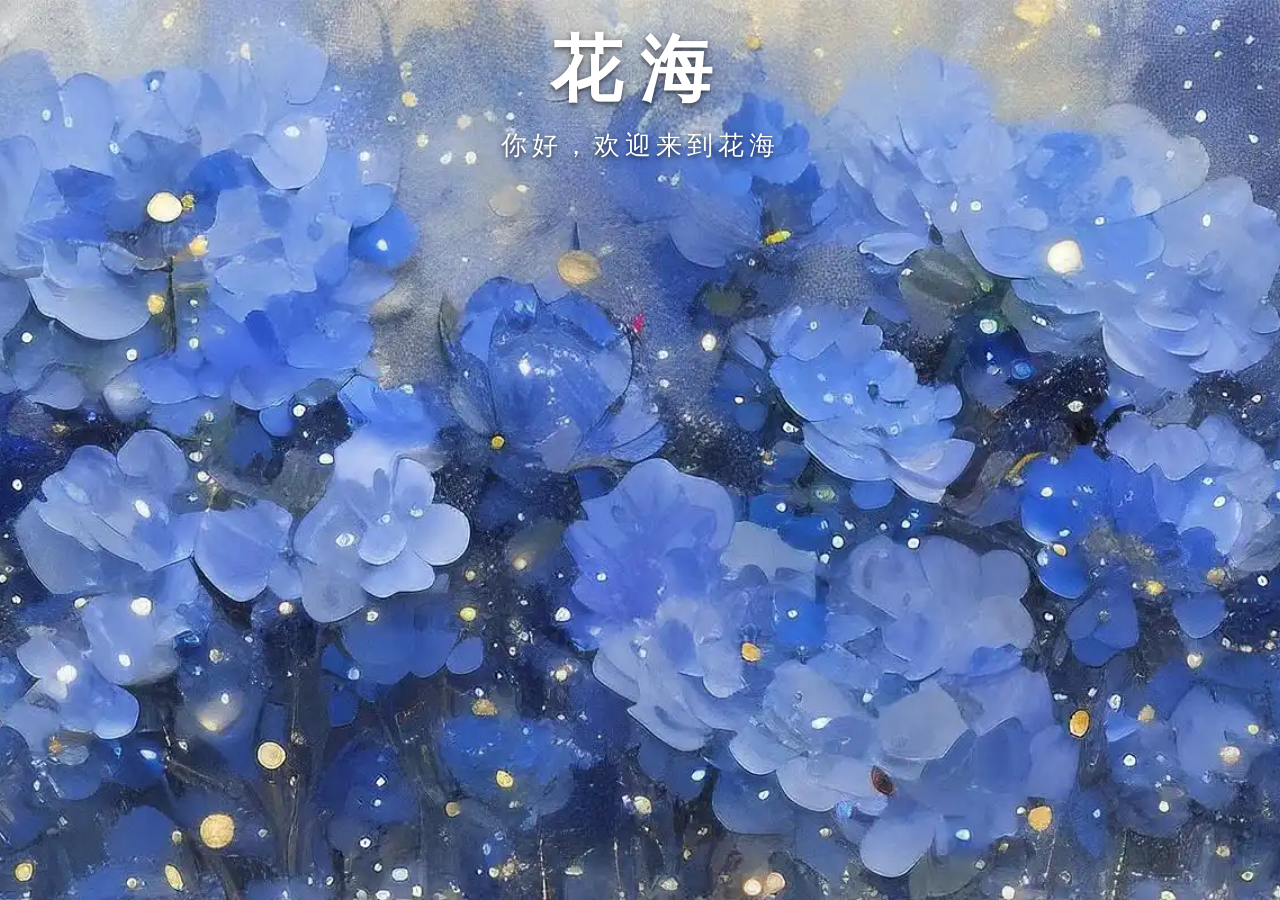
==== index.html @ 09409155 "Add files via upload" ====
<!DOCTYPE html>
<html>
<head>
<meta charset="UTF-8">
<title>梦幻世界</title>
<style>
*{margin:0;padding:0;box-sizing:border-box;}
body{
  height:100vh;overflow:hidden;
  font-family:"华文楷体","KaiTi","Microsoft YaHei",serif;
  background-image:url("u=1792083036,3890024348&fm=253&fmt=auto&app=120&f=JPEG.webp");
  background-size:cover;
  background-position:center;
  position:relative;
}

.hd{position:absolute;top:22px;left:50%;transform:translateX(-50%);text-align:center;z-index:10;}
.hd h1{font-size:72px;color:#FFFFFF;text-shadow:0 2px 4px rgba(0,0,0,0.5), 0 4px 12px rgba(0,0,0,0.3);letter-spacing:18px;font-weight:700;animation:slideLeft 1.2s ease-out forwards, floatUpDown 3s ease-in-out 1.2s infinite;}
.hd p{font-size:26px;color:#FFFFFF;margin-top:10px;letter-spacing:5px;font-weight:400;text-shadow:0 2px 4px rgba(0,0,0,0.5), 0 3px 8px rgba(0,0,0,0.3);animation:slideRight 1.2s ease-out forwards, floatUpDown2 3s ease-in-out 1.2s infinite;}

@keyframes slideLeft{0%{transform:translateX(-80px);opacity:0;}100%{transform:translateX(0);opacity:1;}}
@keyframes slideRight{0%{transform:translateX(80px);opacity:0;}100%{transform:translateX(0);opacity:1;}}
@keyframes floatUpDown{0%,100%{transform:translateY(0);}50%{transform:translateY(-8px);}}
@keyframes floatUpDown2{0%,100%{transform:translateY(0);}50%{transform:translateY(-6px);}}
</style>
</head>
<body>

<div class="hd">
  <h1>花海</h1>
  <p>你好，欢迎来到花海</p>
</div>

</body>
</html>
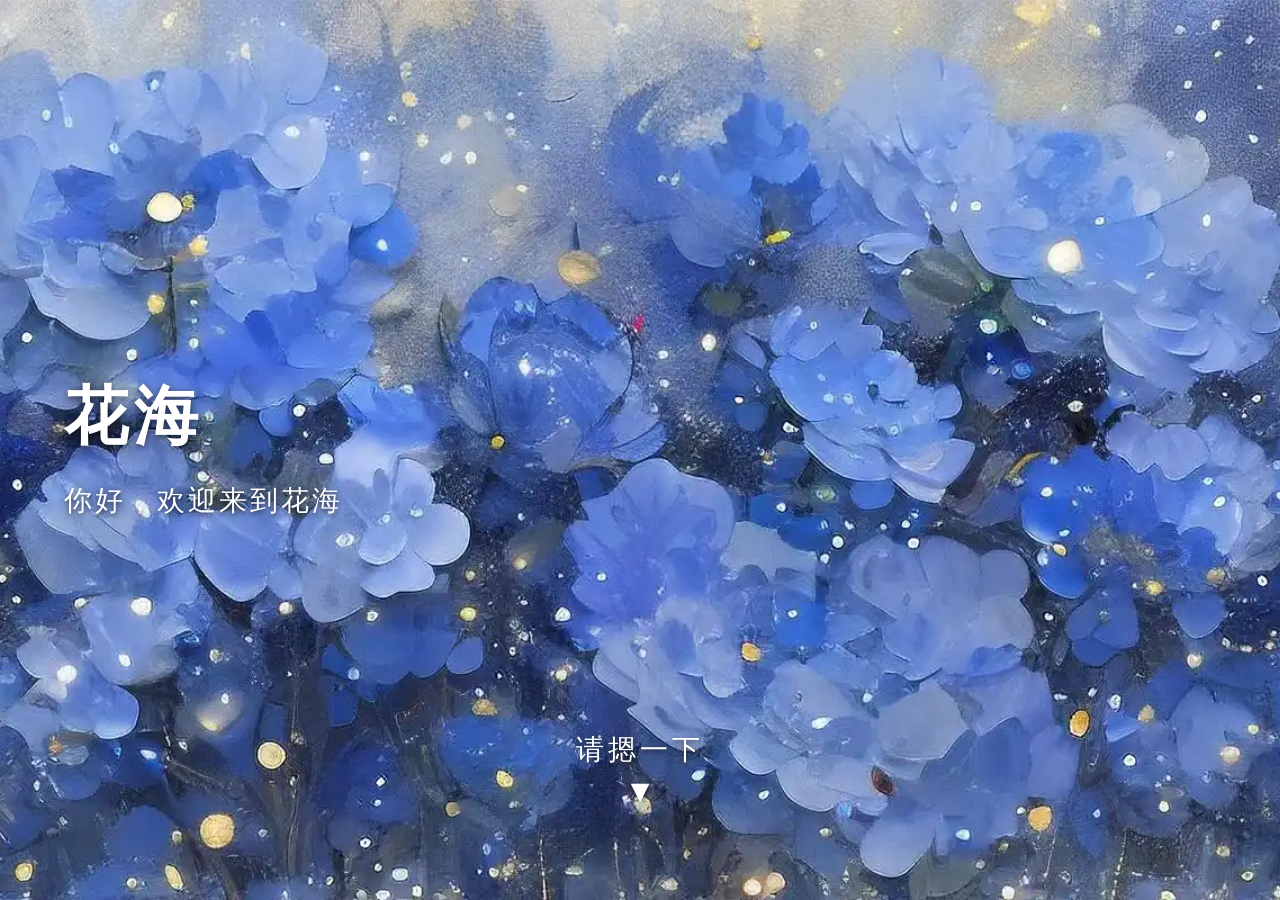
==== commit 6127e1b6: "Add files via upload" ====
--- a/index.html
+++ b/index.html
@@ -2,34 +2,181 @@
 <html>
 <head>
 <meta charset="UTF-8">
-<title>梦幻世界</title>
+<title>花海</title>
 <style>
 *{margin:0;padding:0;box-sizing:border-box;}
 body{
   height:100vh;overflow:hidden;
-  font-family:"华文楷体","KaiTi","Microsoft YaHei",serif;
-  background-image:url("u=1792083036,3890024348&fm=253&fmt=auto&app=120&f=JPEG.webp");
-  background-size:cover;
-  background-position:center;
-  position:relative;
+  font-family:"Microsoft YaHei","华文楷体","KaiTi",sans-serif;
+  position:relative;cursor:pointer;
+  user-select:none;
 }
 
-.hd{position:absolute;top:22px;left:50%;transform:translateX(-50%);text-align:center;z-index:10;}
-.hd h1{font-size:72px;color:#FFFFFF;text-shadow:0 2px 4px rgba(0,0,0,0.5), 0 4px 12px rgba(0,0,0,0.3);letter-spacing:18px;font-weight:700;animation:slideLeft 1.2s ease-out forwards, floatUpDown 3s ease-in-out 1.2s infinite;}
-.hd p{font-size:26px;color:#FFFFFF;margin-top:10px;letter-spacing:5px;font-weight:400;text-shadow:0 2px 4px rgba(0,0,0,0.5), 0 3px 8px rgba(0,0,0,0.3);animation:slideRight 1.2s ease-out forwards, floatUpDown2 3s ease-in-out 1.2s infinite;}
+.bg{
+  position:absolute;top:0;left:0;width:100%;height:100%;
+  background-size:cover;background-position:center;
+  transition:opacity 0.8s ease;
+}
 
-@keyframes slideLeft{0%{transform:translateX(-80px);opacity:0;}100%{transform:translateX(0);opacity:1;}}
-@keyframes slideRight{0%{transform:translateX(80px);opacity:0;}100%{transform:translateX(0);opacity:1;}}
-@keyframes floatUpDown{0%,100%{transform:translateY(0);}50%{transform:translateY(-8px);}}
-@keyframes floatUpDown2{0%,100%{transform:translateY(0);}50%{transform:translateY(-6px);}}
+.text-box{
+  position:absolute;top:50%;left:5%;transform:translateY(-50%);
+  text-align:left;z-index:10;width:80%;
+  transition:opacity 0.6s ease;
+}
+
+.main-title{
+  font-size:64px;color:#FFFFFF;
+  text-shadow:0 2px 6px rgba(0,0,0,0.5), 0 4px 16px rgba(0,0,0,0.3);
+  font-weight:700;letter-spacing:6px;margin-bottom:16px;
+}
+
+.intro-text{
+  font-size:28px;color:#FFFFFF;
+  text-shadow:0 2px 4px rgba(0,0,0,0.5), 0 3px 10px rgba(0,0,0,0.3);
+  font-weight:400;letter-spacing:3px;line-height:1.8;
+}
+
+.prompt{
+  position:absolute;bottom:10%;left:50%;transform:translateX(-50%);
+  z-index:10;text-align:center;
+  animation:blink 1.5s ease-in-out infinite;
+}
+.prompt-text{
+  font-size:28px;color:#FFFFFF;
+  text-shadow:0 2px 4px rgba(0,0,0,0.5), 0 3px 10px rgba(0,0,0,0.3);
+  font-weight:300;letter-spacing:4px;
+}
+.arrow{
+  font-size:32px;color:#FFFFFF;
+  text-shadow:0 2px 4px rgba(0,0,0,0.5);
+  margin-top:4px;
+  animation:arrowMove 1.2s ease-in-out infinite;
+}
+
+@keyframes blink{0%,100%{opacity:0.5;}50%{opacity:1;}}
+@keyframes arrowMove{0%,100%{transform:translateY(0);}50%{transform:translateY(8px);}}
 </style>
 </head>
 <body>
 
-<div class="hd">
-  <h1>花海</h1>
-  <p>你好，欢迎来到花海</p>
+<div class="bg" id="bgA" style="z-index:1;opacity:1;"></div>
+<div class="bg" id="bgB" style="z-index:0;opacity:0;"></div>
+
+<!-- 第1屏：花海 -->
+<div class="text-box" id="page1">
+  <div class="main-title" style="text-align:left;">花海</div>
+  <div class="intro-text" style="text-align:left;">你好，欢迎来到花海</div>
 </div>
+
+<!-- 第2屏：介绍 -->
+<div class="text-box" id="page2" style="opacity:0;display:none;">
+  <div class="intro-text">
+    这是花的海洋<br>
+    这里的花是蓝色的，很漂亮<br>
+    是自己画的
+  </div>
+</div>
+
+<!-- 第3屏：开始换图 -->
+<div class="text-box" id="page3" style="opacity:0;display:none;">
+  <div class="main-title" id="imgTitle"></div>
+  <div class="intro-text" id="imgIntro"></div>
+</div>
+
+<!-- 谢谢观看 -->
+<div class="text-box" id="endText" style="opacity:0;display:none;">
+  <div class="main-title">谢谢观看</div>
+</div>
+
+<div class="prompt" id="prompt">
+  <div class="prompt-text">请摁一下</div>
+  <div class="arrow">▼</div>
+</div>
+
+<script>
+const images = [
+  "img3.jpg",
+  "img2.png",
+  "u=2986821151,1279372047&fm=253&fmt=auto&app=120&f=JPEG.webp"
+];
+
+const titles = [
+  "蓝花世界",
+  "郁金香世界",
+  "蓝花世界"
+];
+
+const intros = [
+  "这里的花朵也是蓝色的，也是自己画的<br>我是参照我在河边看到一坡柳树才想到的<br>才开始动手画画",
+  "这是粉色的郁金香，也是自己画的<br>是本作者出去游玩而看到的",
+  "你知道为什么现在已经是第三张蓝色的花吗？<br>因为我是双子座，双子座的幸运色是蓝色<br>所以我喜欢蓝色的花，这个花会好看一点<br>这个是我从第一张图片上编程课而想到的<br>把它画了下来，来做背景图，做草稿图"
+];
+
+let mode = 0;
+let imgStep = 0;
+let active = 'A';
+const bgA = document.getElementById('bgA');
+const bgB = document.getElementById('bgB');
+bgA.style.backgroundImage = 'url("u=1792083036,3890024348&fm=253&fmt=auto&app=120&f=JPEG.webp")';
+
+document.body.addEventListener('click', function() {
+  if (mode === 0) {
+    // 第1屏 → 第2屏
+    mode = 1;
+    document.getElementById('page1').style.opacity = '0';
+    setTimeout(() => {
+      document.getElementById('page1').style.display = 'none';
+      document.getElementById('page2').style.display = 'block';
+      document.getElementById('page2').style.opacity = '1';
+    }, 600);
+    
+  } else if (mode === 1) {
+    // 第2屏 → 开始换图
+    mode = 2;
+    document.getElementById('page2').style.opacity = '0';
+    setTimeout(() => {
+      document.getElementById('page2').style.display = 'none';
+      document.getElementById('page3').style.display = 'block';
+      document.getElementById('page3').style.opacity = '1';
+      // 显示第一张图的信息
+      document.getElementById('imgTitle').textContent = titles[0];
+      document.getElementById('imgIntro').innerHTML = intros[0];
+    }, 600);
+    
+  } else if (mode === 2) {
+    // 换图
+    imgStep++;
+    
+    if (imgStep < images.length) {
+      // 切换背景
+      if (active === 'A') {
+        bgB.style.backgroundImage = 'url("' + images[imgStep] + '")';
+        bgB.style.zIndex = '1'; bgB.style.opacity = '1'; bgA.style.opacity = '0'; active = 'B';
+        setTimeout(() => { bgA.style.zIndex = '0'; bgA.style.backgroundImage = 'none'; }, 900);
+      } else {
+        bgA.style.backgroundImage = 'url("' + images[imgStep] + '")';
+        bgA.style.zIndex = '1'; bgA.style.opacity = '1'; bgB.style.opacity = '0'; active = 'A';
+        setTimeout(() => { bgB.style.zIndex = '0'; bgB.style.backgroundImage = 'none'; }, 900);
+      }
+      // 更新文字
+      document.getElementById('imgTitle').textContent = titles[imgStep];
+      document.getElementById('imgIntro').innerHTML = intros[imgStep];
+    }
+    
+    if (imgStep >= images.length) {
+      mode = 3;
+      document.getElementById('page3').style.opacity = '0';
+      document.getElementById('prompt').style.opacity = '0';
+      setTimeout(() => {
+        document.getElementById('page3').style.display = 'none';
+        document.getElementById('prompt').style.display = 'none';
+        document.getElementById('endText').style.display = 'block';
+        document.getElementById('endText').style.opacity = '1';
+      }, 600);
+    }
+  }
+});
+</script>
 
 </body>
 </html>
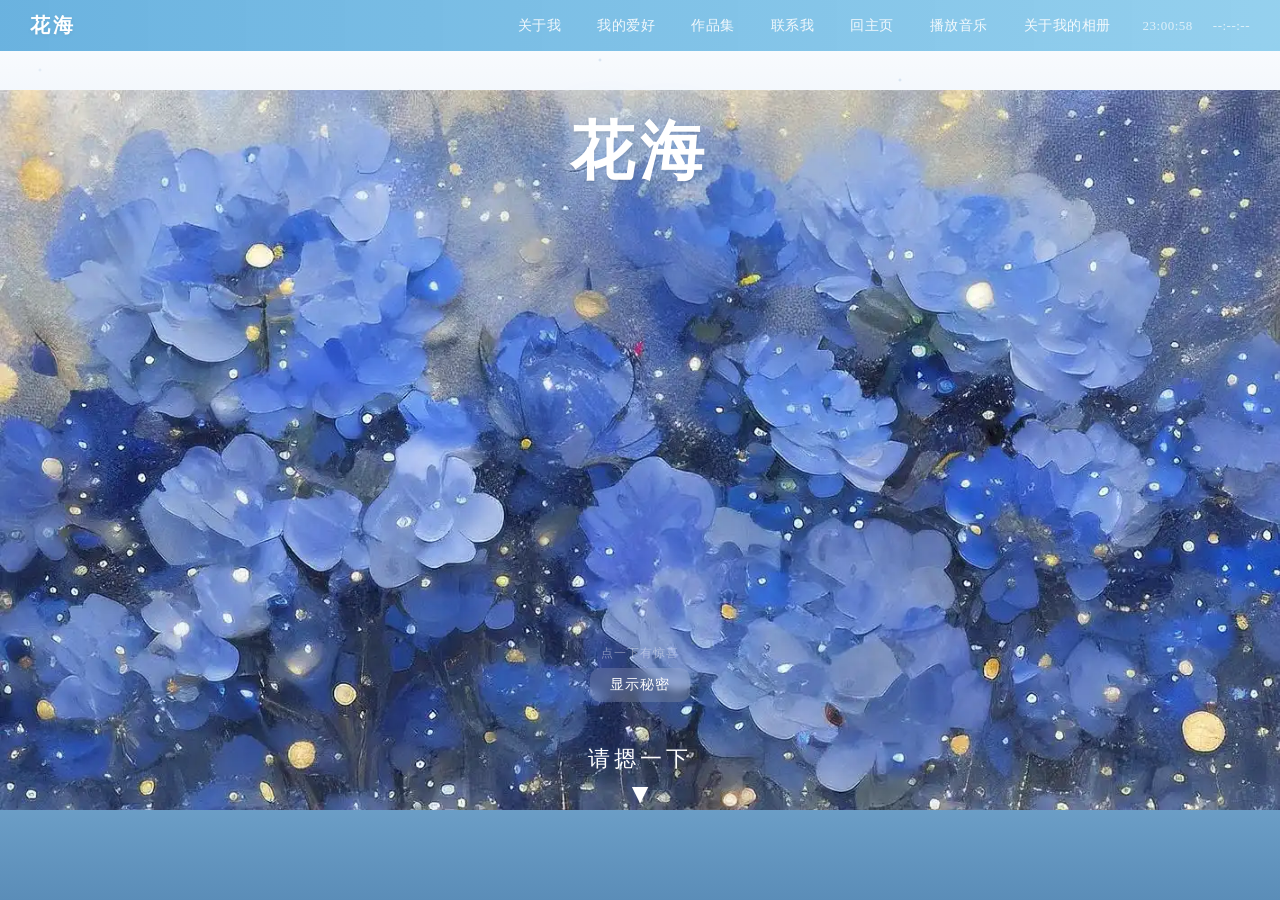
==== commit b1a3e888: "Add files via upload" ====
--- a/index.html
+++ b/index.html
@@ -2,6 +2,7 @@
 <html>
 <head>
 <meta charset="UTF-8">
+<meta name="viewport" content="width=device-width, initial-scale=1.0">
 <title>花海</title>
 <style>
 *{margin:0;padding:0;box-sizing:border-box;}
@@ -10,30 +11,72 @@
   font-family:"Microsoft YaHei","华文楷体","KaiTi",sans-serif;
   position:relative;cursor:pointer;
   user-select:none;
-}
+  background:linear-gradient(180deg, #FFFFFF 0%, #E8F0FA 20%, #B8D4EC 50%, #7BAED4 80%, #5B8DB8 100%);
+  padding-top:50px;
+}
+
+/* 星空闪烁小点 */
+body::before{
+  content:'';position:absolute;top:0;left:0;width:100%;height:100%;
+  background-image:
+    radial-gradient(2px 2px at 20px 30px, rgba(100,150,200,0.3), transparent),
+    radial-gradient(2px 2px at 40px 70px, rgba(100,150,200,0.2), transparent),
+    radial-gradient(1px 1px at 90px 40px, rgba(100,150,200,0.3), transparent),
+    radial-gradient(2px 2px at 160px 120px, rgba(100,150,200,0.2), transparent),
+    radial-gradient(1px 1px at 200px 50px, rgba(100,150,200,0.3), transparent),
+    radial-gradient(2px 2px at 300px 180px, rgba(100,150,200,0.2), transparent),
+    radial-gradient(1px 1px at 400px 90px, rgba(100,150,200,0.3), transparent),
+    radial-gradient(1px 1px at 500px 200px, rgba(100,150,200,0.2), transparent),
+    radial-gradient(2px 2px at 600px 60px, rgba(100,150,200,0.3), transparent),
+    radial-gradient(1px 1px at 700px 150px, rgba(100,150,200,0.2), transparent),
+    radial-gradient(1px 1px at 800px 220px, rgba(100,150,200,0.2), transparent),
+    radial-gradient(2px 2px at 900px 80px, rgba(100,150,200,0.3), transparent);
+  pointer-events:none;z-index:0;animation:twinkle 4s ease-in-out infinite alternate;
+}
+@keyframes twinkle{0%{opacity:0.4;}100%{opacity:0.8;}}
 
 .bg{
   position:absolute;top:0;left:0;width:100%;height:100%;
-  background-size:cover;background-position:center;
+  background-size:contain;background-position:center;background-repeat:no-repeat;
   transition:opacity 0.8s ease;
 }
 
+/* 文字容器 - 无方框 */
 .text-box{
-  position:absolute;top:50%;left:5%;transform:translateY(-50%);
-  text-align:left;z-index:10;width:80%;
+  position:absolute;top:12%;left:50%;transform:translateX(-50%);
+  text-align:center;z-index:10;width:80%;
   transition:opacity 0.6s ease;
-}
-
+  pointer-events:none;
+}
+
+/* 白色发光文字 */
 .main-title{
-  font-size:64px;color:#FFFFFF;
-  text-shadow:0 2px 6px rgba(0,0,0,0.5), 0 4px 16px rgba(0,0,0,0.3);
-  font-weight:700;letter-spacing:6px;margin-bottom:16px;
+  font-size:64px;font-weight:700;letter-spacing:6px;margin-bottom:30px;
+  color:#FFFFFF;
+  text-shadow:0 0 20px rgba(150,200,255,0.5), 0 0 40px rgba(100,150,255,0.3), 0 2px 4px rgba(0,0,0,0.2);
+  animation:slideInLeft 1s ease-out forwards;
 }
 
 .intro-text{
-  font-size:28px;color:#FFFFFF;
-  text-shadow:0 2px 4px rgba(0,0,0,0.5), 0 3px 10px rgba(0,0,0,0.3);
+  font-size:28px;color:#F0F6FF;
   font-weight:400;letter-spacing:3px;line-height:1.8;
+  text-shadow:0 0 15px rgba(150,200,255,0.4), 0 2px 4px rgba(0,0,0,0.2);
+  animation:slideInRight 1s ease-out 0.3s forwards;
+  opacity:0;
+}
+
+/* 欢迎语消失 */
+.intro-text.fade-out{
+  animation:fadeOut 0.8s ease forwards;
+}
+@keyframes fadeOut{
+  to{opacity:0;}
+}
+
+/* 第2屏介绍文字保持白色 readable */
+#page2 .intro-text, #page3 .intro-text{
+  color:#FFFFFF;
+  text-shadow:0 2px 8px rgba(0,0,0,0.3);
 }
 
 .prompt{
@@ -42,30 +85,329 @@
   animation:blink 1.5s ease-in-out infinite;
 }
 .prompt-text{
+  font-size:22px;color:#FFFFFF;
+  text-shadow:0 0 10px rgba(100,150,255,0.3);
+  font-weight:300;letter-spacing:4px;
+}
+.arrow{
   font-size:28px;color:#FFFFFF;
-  text-shadow:0 2px 4px rgba(0,0,0,0.5), 0 3px 10px rgba(0,0,0,0.3);
-  font-weight:300;letter-spacing:4px;
-}
-.arrow{
-  font-size:32px;color:#FFFFFF;
-  text-shadow:0 2px 4px rgba(0,0,0,0.5);
+  text-shadow:0 0 10px rgba(100,150,255,0.3);
   margin-top:4px;
   animation:arrowMove 1.2s ease-in-out infinite;
 }
 
+
+
+/* 相册打开时暂停背景动画和交互 */
+.gallery-open .main-title,
+.gallery-open .intro-text,
+.gallery-open .prompt,
+.gallery-open .arrow{animation-play-state:paused !important;}
+.gallery-open .click-glow,
+.gallery-open .stardust{display:none !important;}
+.gallery-open .bg,
+.gallery-open .text-box,
+.gallery-open .prompt{pointer-events:none !important;}
+
+/* 相册遮罩 */
+.gallery-overlay{
+  position:fixed;top:0;left:0;width:100%;height:100%;
+  background:rgba(0,0,0,0.7);z-index:30;
+  display:none;align-items:center;justify-content:center;
+  backdrop-filter:blur(6px);
+}
+.gallery-overlay.show{display:flex;}
+.gallery-box{
+  position:relative;max-width:85%;max-height:85%;
+  background:#FFFFFF;border-radius:16px;
+  padding:20px;box-shadow:0 20px 60px rgba(0,0,0,0.3);
+  display:flex;flex-direction:column;align-items:center;
+}
+.gallery-box img{
+  max-width:100%;max-height:65vh;
+  border-radius:12px;object-fit:contain;
+}
+.gallery-nav{
+  display:flex;gap:12px;margin-top:16px;
+  align-items:center;
+}
+.gallery-nav button{
+  padding:8px 20px;border:none;border-radius:8px;
+  background:#E8F0FA;color:#4A7AAB;
+  font-size:16px;cursor:pointer;transition:all 0.2s;
+  font-family:inherit;
+}
+.gallery-nav button:hover{background:#D0E0F0;transform:scale(1.05);}
+.gallery-counter{
+  font-size:14px;color:#666;margin:0 8px;
+}
+.gallery-end-hint{
+  font-size:12px;color:#888;margin-left:6px;
+  font-weight:400;letter-spacing:1px;
+}
+
+/* 关于我弹窗 */
+.about-overlay{
+  position:fixed;top:0;left:0;width:100%;height:100%;
+  background:rgba(0,0,0,0.6);z-index:30;
+  display:none;align-items:center;justify-content:center;
+  backdrop-filter:blur(6px);
+}
+.about-overlay.show{display:flex;}
+.about-box{
+  position:relative;max-width:500px;width:85%;
+  background:#FFFFFF;border-radius:20px;
+  padding:40px 36px;box-shadow:0 20px 60px rgba(0,0,0,0.25);
+  text-align:center;
+}
+.about-box h2{
+  font-size:24px;color:#4A7AAB;margin-bottom:16px;
+  font-weight:600;letter-spacing:2px;
+}
+.about-box p{
+  font-size:16px;color:#555;line-height:2;
+  margin:6px 0;letter-spacing:0.5px;
+}
+.about-box .highlight{
+  color:#4A90C4;font-weight:500;
+}
+
+.close-btn{
+  position:absolute;top:10px;right:14px;
+  font-size:13px;color:#999;cursor:pointer;
+  padding:2px 10px;border-radius:6px;
+  background:rgba(0,0,0,0.04);transition:all 0.2s;
+  font-family:inherit;letter-spacing:0.5px;
+}
+.close-btn:hover{color:#333;background:rgba(0,0,0,0.08);}
+
+/* 我的爱好弹窗 */
+.hobby-overlay{
+  position:fixed;top:0;left:0;width:100%;height:100%;
+  background:rgba(0,0,0,0.6);z-index:30;
+  display:none;align-items:center;justify-content:center;
+  backdrop-filter:blur(6px);
+}
+.hobby-overlay.show{display:flex;}
+.hobby-box{
+  position:relative;max-width:450px;width:85%;
+  background:linear-gradient(135deg, #E8F4FA, #D0E8F5);
+  border-radius:20px;padding:36px 32px;
+  box-shadow:0 20px 60px rgba(0,0,0,0.2);
+  text-align:center;
+}
+.hobby-box h2{
+  font-size:24px;color:#4A7AAB;margin-bottom:18px;
+  font-weight:600;letter-spacing:2px;
+}
+.hobby-tag{
+  display:inline-block;background:#FFFFFF;border-radius:14px;
+  padding:8px 18px;margin:5px 6px;
+  font-size:16px;color:#4A90C4;font-weight:500;
+  box-shadow:0 2px 8px rgba(74,144,196,0.12);
+  letter-spacing:1px;
+}
+
+/* 联系我弹窗 */
+.contact-box{
+  position:relative;max-width:420px;width:85%;
+  background:#FFFFFF;border-radius:20px;
+  padding:28px 24px;box-shadow:0 20px 60px rgba(0,0,0,0.2);
+  text-align:center;
+}
+.contact-box h2{font-size:22px;color:#4A7AAB;margin-bottom:14px;font-weight:600;letter-spacing:2px;}
+.contact-box textarea{
+  width:92%;height:80px;padding:10px 12px;
+  border:1px solid #D0E0F0;border-radius:10px;
+  font-size:14px;font-family:inherit;color:#555;
+  resize:none;outline:none;background:#F5F9FF;
+  margin-top:8px;
+}
+.contact-box textarea:focus{border-color:#4A90C4;}
+.contact-box .send-btn{
+  margin-top:10px;padding:8px 28px;border:none;border-radius:10px;
+  background:#4A90C4;color:#FFF;font-size:14px;cursor:pointer;
+  font-family:inherit;transition:all 0.2s;
+}
+.contact-box .send-btn:hover{background:#3A7AB0;}
+.contact-box .comment-list{
+  margin-top:12px;max-height:120px;overflow-y:auto;
+  text-align:left;font-size:13px;color:#666;
+  border-top:1px solid #E8F0F8;padding-top:8px;
+}
+.contact-box .comment-item{
+  padding:6px 0;border-bottom:1px solid #F0F5FA;
+  line-height:1.4;
+}
+.contact-box .comment-item .time{font-size:11px;color:#B0C8D8;}
+/* 点击波纹效果 */
+.ripple{
+  position:fixed;border-radius:50%;
+  background:radial-gradient(circle, rgba(255,255,255,0.4), transparent);
+  transform:scale(0);
+  animation:rippleAnim 0.6s ease-out forwards;
+  pointer-events:none;z-index:20;
+}
+@keyframes rippleAnim{
+  to{transform:scale(4);opacity:0;}
+}
+
+/* 点击时文字脉冲 */
+.click-pulse{
+  animation:clickPulse 0.3s ease-out !important;
+}
+@keyframes clickPulse{
+  0%{transform:scale(1);}
+  50%{transform:scale(0.97);}
+  100%{transform:scale(1);}
+}
+
+/* 点击星尘效果 */
+.stardust{
+  position:fixed;border-radius:50%;pointer-events:none;z-index:20;
+  animation:starDust 0.8s ease-out forwards;
+}
+@keyframes starDust{
+  0%{transform:translate(0,0) scale(1);opacity:1;}
+  100%{transform:translate(var(--dx),var(--dy)) scale(0);opacity:0;}
+}
+
+/* 点击时柔光闪 */
+.click-glow{
+  position:fixed;top:0;left:0;width:100%;height:100%;
+  background:radial-gradient(circle at var(--cx) var(--cy), rgba(180,220,255,0.15), transparent 60%);
+  pointer-events:none;z-index:15;
+  animation:glowFade 0.6s ease-out forwards;
+}
+@keyframes glowFade{0%{opacity:1;}100%{opacity:0;}}
+
+/* 星光笼罩 */
+.starlight-overlay{
+  position:fixed;top:0;left:0;width:100%;height:100%;
+  z-index:12;pointer-events:none;
+  background:radial-gradient(ellipse at center, rgba(10,20,50,0.3), rgba(5,10,30,0.6));
+  animation:starlightReveal 3s ease-in-out forwards;
+}
+.starlight-overlay::before{
+  content:'';position:absolute;top:0;left:0;width:100%;height:100%;
+  background-image:
+    radial-gradient(2px 2px at 10% 20%, rgba(255,255,255,0.6), transparent),
+    radial-gradient(3px 3px at 25% 60%, rgba(200,220,255,0.5), transparent),
+    radial-gradient(2px 2px at 45% 15%, rgba(255,255,255,0.7), transparent),
+    radial-gradient(3px 3px at 60% 70%, rgba(180,210,255,0.5), transparent),
+    radial-gradient(2px 2px at 80% 30%, rgba(255,255,255,0.6), transparent),
+    radial-gradient(3px 3px at 90% 80%, rgba(200,220,255,0.5), transparent),
+    radial-gradient(2px 2px at 15% 85%, rgba(255,255,255,0.5), transparent),
+    radial-gradient(3px 3px at 70% 45%, rgba(180,210,255,0.6), transparent);
+  animation:twinkle 2s ease-in-out infinite alternate;
+}
+@keyframes starlightReveal{
+  0%{opacity:1;}
+  70%{opacity:1;}
+  100%{opacity:0;}
+}
+
+/* 飘落星光 */
+.falling-star{
+  position:fixed;border-radius:50%;pointer-events:none;z-index:9;
+  animation:starFall linear infinite;
+  opacity:0;
+}
+@keyframes starFall{
+  0%{transform:translateY(-10px) scale(0.3);opacity:0;}
+  5%{opacity:0.6;}
+  90%{opacity:0.3;}
+  100%{transform:translateY(105vh) scale(1);opacity:0;}
+}
+
+/* 手机适配 */
+@media(max-width:768px){
+  .main-title{font-size:40px !important;letter-spacing:4px !important;}
+  .intro-text{font-size:20px !important;}
+  .nav-links{gap:6px !important;}
+  .nav-links a,.nav-links .nav-btn{font-size:11px !important;padding:4px 6px !important;}
+  .navbar{padding:8px 10px !important;}
+  .navbar .logo{font-size:16px !important;letter-spacing:1px !important;}
+  #clockDisplay{font-size:11px !important;padding-left:4px !important;}
+  .text-box{width:90% !important;top:10% !important;}
+  .prompt-text{font-size:18px !important;}
+  .arrow{font-size:22px !important;}
+  .secret-btn{font-size:12px !important;padding:6px 14px !important;}
+  .gallery-box{padding:12px !important;max-width:92% !important;}
+  .about-box,.hobby-box,.contact-box{padding:20px 16px !important;max-width:92% !important;}
+  .hobby-tag{font-size:13px !important;padding:5px 12px !important;margin:3px 4px !important;}
+  .gallery-nav button{font-size:13px !important;padding:6px 12px !important;}
+  .contact-box textarea{width:88% !important;}
+}
+@media(max-width:480px){
+  .main-title{font-size:32px !important;}
+  .nav-links a,.nav-links .nav-btn{font-size:10px !important;padding:3px 4px !important;}
+  .navbar .logo{font-size:14px !important;}
+  #clockDisplay{font-size:10px !important;}
+  .falling-star{display:none !important;}
+}
+
 @keyframes blink{0%,100%{opacity:0.5;}50%{opacity:1;}}
 @keyframes arrowMove{0%,100%{transform:translateY(0);}50%{transform:translateY(8px);}}
+@keyframes float{0%,100%{transform:translateY(0);}50%{transform:translateY(-10px);}}
+@keyframes slideInLeft{0%{transform:translateX(-100px);opacity:0;}100%{transform:translateX(0);opacity:1;}}
+@keyframes slideInRight{0%{transform:translateX(100px);opacity:0;}100%{transform:translateX(0);opacity:1;}}
 </style>
 </head>
 <body>
+<style>
+/* 导航栏 */
+.navbar{
+  position:fixed;top:0;left:0;right:0;z-index:25;
+  display:flex;justify-content:space-between;align-items:center;
+  padding:12px 30px;
+  background:linear-gradient(90deg, rgba(90,170,220,0.9), rgba(130,200,235,0.85));
+  backdrop-filter:blur(8px);
+  backdrop-filter:blur(8px);
+}
+.navbar .logo{
+  font-size:20px;color:#FFFFFF;font-weight:600;letter-spacing:3px;
+  text-shadow:0 1px 4px rgba(0,0,0,0.08);
+}
+.nav-links{
+  display:flex;gap:12px;list-style:none;margin:0;padding:0;align-items:center;
+}
+.nav-links a, .nav-links .nav-btn{
+  color:rgba(255,255,255,0.9);text-decoration:none;font-size:14px;
+  font-weight:400;transition:all 0.3s;padding:6px 12px;border-radius:8px;
+  cursor:pointer;border:none;background:none;font-family:inherit;
+  letter-spacing:0.5px;
+}
+.nav-links a:hover, .nav-links .nav-btn:hover{
+  color:#FFFFFF;background:rgba(255,255,255,0.15);
+}
+.nav-links .nav-btn.active{
+  color:#FFFFFF;background:rgba(255,255,255,0.2);
+}
+</style>
+
+<!-- 导航栏 -->
+<nav class="navbar">
+  <div class="logo">花海</div>
+  <ul class="nav-links">
+    <li><span class="nav-btn" id="navAboutBtn">关于我</span></li>
+    <li><span class="nav-btn" id="navHobbyBtn">我的爱好</span></li>
+    <li><a href="#works">作品集</a></li>
+    <li><span class="nav-btn" id="navContactBtn">联系我</span></li>
+    <li><span class="nav-btn" id="navHomeBtn">回主页</span></li>
+    <li><span class="nav-btn" id="navMusicBtn">播放音乐</span></li>
+    <li><span class="nav-btn" id="navAlbumBtn">关于我的相册</span></li>
+    <li style="font-size:13px;color:rgba(255,255,255,0.7);font-weight:300;letter-spacing:0.5px;padding-left:8px;font-family:'Comic Sans MS','Chalkboard SE','幼圆',cursive;" id="clockDisplay">--:--:--</li>
+    <li style="font-size:13px;color:rgba(255,255,255,0.7);font-weight:300;letter-spacing:0.5px;padding-left:8px;font-family:'Comic Sans MS','Chalkboard SE','幼圆',cursive;" id="clockDisplay">--:--:--</li>
+  </ul>
+</nav>
 
 <div class="bg" id="bgA" style="z-index:1;opacity:1;"></div>
 <div class="bg" id="bgB" style="z-index:0;opacity:0;"></div>
 
 <!-- 第1屏：花海 -->
 <div class="text-box" id="page1">
-  <div class="main-title" style="text-align:left;">花海</div>
-  <div class="intro-text" style="text-align:left;">你好，欢迎来到花海</div>
+  <div class="main-title" style="text-align:center;">花海</div>
 </div>
 
 <!-- 第2屏：介绍 -->
@@ -73,7 +415,7 @@
   <div class="intro-text">
     这是花的海洋<br>
     这里的花是蓝色的，很漂亮<br>
-    是自己画的
+    是我随手在网上找的
   </div>
 </div>
 
@@ -83,32 +425,107 @@
   <div class="intro-text" id="imgIntro"></div>
 </div>
 
-<!-- 谢谢观看 -->
-<div class="text-box" id="endText" style="opacity:0;display:none;">
-  <div class="main-title">谢谢观看</div>
-</div>
-
 <div class="prompt" id="prompt">
   <div class="prompt-text">请摁一下</div>
   <div class="arrow">▼</div>
 </div>
 
+<div style="position:fixed;bottom:22%;left:50%;transform:translateX(-50%);z-index:15;text-align:center;">
+  <div style="font-size:12px;color:rgba(255,255,255,0.4);margin-bottom:6px;letter-spacing:1px;">点一下有惊喜</div>
+  <button onclick="toggleSecret(event)" style="padding:8px 20px;border:none;border-radius:10px;background:rgba(255,255,255,0.15);color:#FFF;font-size:14px;cursor:pointer;backdrop-filter:blur(4px);font-family:inherit;letter-spacing:1px;">显示秘密</button>
+  <div id="secretContent" style="display:none;margin-top:10px;padding:14px 20px;background:rgba(255,255,255,0.1);backdrop-filter:blur(4px);border-radius:12px;color:#F0F6FF;font-size:15px;line-height:1.6;letter-spacing:0.5px;">
+    <div style="text-align:right;margin-bottom:6px;">
+      <span onclick="closeSecret(event)" style="font-size:12px;color:rgba(255,255,255,0.4);cursor:pointer;padding:2px 8px;border-radius:4px;">退出</span>
+    </div>
+    这个网站是我亲手创作的<br>
+    每一朵花、每一颗星星<br>
+    都是她的想象和热爱 💙
+  </div>
+</div>
+
+<!-- 联系我弹窗 -->
+<div class="contact-overlay" id="contactOverlay" style="position:fixed;top:0;left:0;width:100%;height:100%;background:rgba(0,0,0,0.6);z-index:30;display:none;align-items:center;justify-content:center;">
+  <div class="contact-box">
+    <span class="close-btn" onclick="document.getElementById('contactOverlay').style.display='none';document.body.classList.remove('gallery-open');">退出</span>
+    <h2>联系我</h2>
+    <textarea id="msgInput" placeholder="写下你想说的话…"></textarea>
+    <button class="send-btn" onclick="addComment()">发送</button>
+    <div class="comment-list" id="commentList">
+      <div class="comment-item">欢迎留言～ <span class="time">刚刚</span></div>
+    </div>
+  </div>
+</div>
+
+<!-- 相册弹窗 -->
+<div class="gallery-overlay" id="galleryOverlay">
+  <div class="gallery-box">
+    <span class="close-btn" onclick="document.body.classList.remove('gallery-open');document.getElementById('galleryOverlay').classList.remove('show');">退出</span>
+    <img id="galleryImg" src="" alt="相片">
+    <div class="gallery-nav">
+      <button id="galleryPrev">◀ 上一张</button>
+      <span class="gallery-counter" id="galleryCounter"></span>
+      <span class="gallery-end-hint" id="galleryEndHint"></span>
+      <button id="galleryNext">下一张 ▶</button>
+    </div>
+  </div>
+</div>
+
+<!-- 关于我弹窗 -->
+<div class="about-overlay" id="aboutOverlay">
+  <div class="about-box">
+    <h2>关于我</h2>
+    <span class="close-btn" onclick="document.getElementById('aboutOverlay').classList.remove('show');document.body.classList.remove('gallery-open');">退出</span>
+    <p style="font-size:15px;color:#5B8DB8;line-height:1.9;margin-top:10px;text-align:left;padding:0 8px;">
+      大家好，我是<span class="highlight">黄雪莉</span>，英文名 <span class="highlight">Lily</span>。<br><br>
+      我来自一中附小，是一名很喜欢<span class="highlight">浪漫主题</span>的小学生。<br>
+      我的星座是<span class="highlight">双子座</span>，有时候活泼，有时候安静，<br>
+      性格多变但很好相处。<br><br>
+      我的爱好是玩《逃出惊魂夜》和《蛋仔派对》，<br>
+      每次玩都觉得很开心！<br><br>
+      我最喜欢的颜色是<span class="highlight">淡蓝色</span>、<span class="highlight">天然蓝</span>和<span class="highlight">天空蓝</span>，<br>
+      因为蓝色让我想起天空和海洋，自由又宁静。<br><br>
+      我喜欢一切浪漫美好的事物——花海、星空、晚霞、微风。<br>
+      这个网站是我亲手创作的，每一张图、每一段文字，<br>
+      都带着我对这个世界的热爱和想象。<br><br>
+      很高兴你能来到这里，希望你喜欢我的花海世界。
+    </p>
+  </div>
+</div>
+
+<!-- 我的爱好弹窗 -->
+<div class="hobby-overlay" id="hobbyOverlay">
+  <div class="hobby-box">
+    <h2>我的爱好</h2>
+    <span class="close-btn" onclick="document.getElementById('hobbyOverlay').classList.remove('show');document.body.classList.remove('gallery-open');">退出</span>
+    <div class="hobby-tag">画画</div>
+    <div class="hobby-tag">去野炊</div>
+    <div class="hobby-tag">户外大自然</div>
+    <div class="hobby-tag">打羽毛球</div>
+    <div class="hobby-tag">逃出惊魂夜</div>
+    <div class="hobby-tag">蛋仔派对</div>
+    <div class="hobby-tag">恐怖躲猫猫</div>
+    <p style="font-size:14px;color:#6A9DB8;margin-top:16px;line-height:1.6;">
+      这些爱好让我的生活充满乐趣和色彩
+    </p>
+  </div>
+</div>
+
 <script>
 const images = [
-  "img3.jpg",
-  "img2.png",
-  "u=2986821151,1279372047&fm=253&fmt=auto&app=120&f=JPEG.webp"
+  "img3_m.jpg",
+  "img2_m.jpg",
+  "u2986821151_m.jpg"
 ];
 
 const titles = [
-  "蓝花世界",
+  "兰花的世界",
   "郁金香世界",
   "蓝花世界"
 ];
 
 const intros = [
-  "这里的花朵也是蓝色的，也是自己画的<br>我是参照我在河边看到一坡柳树才想到的<br>才开始动手画画",
-  "这是粉色的郁金香，也是自己画的<br>是本作者出去游玩而看到的",
+  "去荷兰花世界参观时<br>这里的花朵是蓝色的，很漂亮",
+  "这是蓝色的郁金香，很美丽<br>是本作者出去游玩而看到的",
   "你知道为什么现在已经是第三张蓝色的花吗？<br>因为我是双子座，双子座的幸运色是蓝色<br>所以我喜欢蓝色的花，这个花会好看一点<br>这个是我从第一张图片上编程课而想到的<br>把它画了下来，来做背景图，做草稿图"
 ];
 
@@ -119,36 +536,73 @@
 const bgB = document.getElementById('bgB');
 bgA.style.backgroundImage = 'url("u=1792083036,3890024348&fm=253&fmt=auto&app=120&f=JPEG.webp")';
 
-document.body.addEventListener('click', function() {
+// 动画只播一次，主页返回时不重播
+setTimeout(function() {
+  var t = document.querySelector('#page1 .main-title');
+  var i = document.querySelector('#page1 .intro-text');
+  if (t) t.style.animation = 'none';
+  if (i) i.style.animation = 'none';
+}, 1500);
+
+document.body.addEventListener('click', function(e) {
+  // 只有点击文字区域或提示才切换页面
+  var clickTarget = e.target;
+  var allowTransition = clickTarget.closest('.text-box') || clickTarget.closest('.prompt') || clickTarget.closest('.main-title') || clickTarget.closest('.intro-text');
+  if (!allowTransition) return;
+  // 相册打开时不做任何事
+  if (document.body.classList.contains('gallery-open')) return;
+  
+  // 星尘散落
+  const colors = ['#FFFFFF','#C0D8FF','#A8C8FF','#FFE8C0','#FFD0E0'];
+  for (let i = 0; i < 18; i++) {
+    const star = document.createElement('div');
+    star.className = 'stardust';
+    const size = 3 + Math.random() * 6;
+    star.style.width = star.style.height = size + 'px';
+    star.style.background = colors[Math.floor(Math.random() * colors.length)];
+    star.style.left = (e.clientX + (Math.random() - 0.5) * 30) + 'px';
+    star.style.top = (e.clientY + (Math.random() - 0.5) * 30) + 'px';
+    star.style.setProperty('--dx', (Math.random() - 0.5) * 200 + 'px');
+    star.style.setProperty('--dy', (Math.random() - 0.5) * 200 + 'px');
+    star.style.boxShadow = '0 0 6px ' + colors[0];
+    document.body.appendChild(star);
+    setTimeout(() => star.remove(), 900);
+  }
+  
+  // 点击柔光
+  const glow = document.createElement('div');
+  glow.className = 'click-glow';
+  glow.style.setProperty('--cx', e.clientX + 'px');
+  glow.style.setProperty('--cy', e.clientY + 'px');
+  document.body.appendChild(glow);
+  setTimeout(() => glow.remove(), 700);
+  
   if (mode === 0) {
-    // 第1屏 → 第2屏
     mode = 1;
     document.getElementById('page1').style.opacity = '0';
     setTimeout(() => {
       document.getElementById('page1').style.display = 'none';
-      document.getElementById('page2').style.display = 'block';
-      document.getElementById('page2').style.opacity = '1';
+      setTimeout(() => {
+        document.getElementById('page2').style.display = 'block';
+        document.getElementById('page2').style.opacity = '1';
+      }, 100);
     }, 600);
     
   } else if (mode === 1) {
-    // 第2屏 → 开始换图
     mode = 2;
     document.getElementById('page2').style.opacity = '0';
     setTimeout(() => {
       document.getElementById('page2').style.display = 'none';
       document.getElementById('page3').style.display = 'block';
       document.getElementById('page3').style.opacity = '1';
-      // 显示第一张图的信息
       document.getElementById('imgTitle').textContent = titles[0];
       document.getElementById('imgIntro').innerHTML = intros[0];
     }, 600);
     
   } else if (mode === 2) {
-    // 换图
     imgStep++;
     
     if (imgStep < images.length) {
-      // 切换背景
       if (active === 'A') {
         bgB.style.backgroundImage = 'url("' + images[imgStep] + '")';
         bgB.style.zIndex = '1'; bgB.style.opacity = '1'; bgA.style.opacity = '0'; active = 'B';
@@ -158,7 +612,6 @@
         bgA.style.zIndex = '1'; bgA.style.opacity = '1'; bgB.style.opacity = '0'; active = 'A';
         setTimeout(() => { bgB.style.zIndex = '0'; bgB.style.backgroundImage = 'none'; }, 900);
       }
-      // 更新文字
       document.getElementById('imgTitle').textContent = titles[imgStep];
       document.getElementById('imgIntro').innerHTML = intros[imgStep];
     }
@@ -169,11 +622,345 @@
       document.getElementById('prompt').style.opacity = '0';
       setTimeout(() => {
         document.getElementById('page3').style.display = 'none';
-        document.getElementById('prompt').style.display = 'none';
-        document.getElementById('endText').style.display = 'block';
-        document.getElementById('endText').style.opacity = '1';
+        document.getElementById('prompt').style.display = 'block';
+        document.getElementById('prompt').style.opacity = '1';
       }, 600);
     }
+  } else if (mode === 3) {
+    mode = 0; imgStep = 0;
+    bgA.style.zIndex = '1'; bgA.style.opacity = '1'; bgA.style.backgroundImage = 'url("u=1792083036,3890024348&fm=253&fmt=auto&app=120&f=JPEG.webp")';
+    bgB.style.zIndex = '0'; bgB.style.opacity = '0'; bgB.style.backgroundImage = 'none';
+    active = 'A';
+    setTimeout(() => {
+      document.getElementById('page1').style.display = 'block';
+      document.getElementById('page1').style.opacity = '1';
+      document.getElementById('prompt').style.display = 'block';
+      document.getElementById('prompt').style.opacity = '1';
+    }, 600);
+  }
+});
+
+// 返回主页
+document.getElementById('navHomeBtn').addEventListener('click', function(e) {
+  e.stopPropagation();
+  // 只关闭弹窗，不动主页
+  document.body.classList.remove('gallery-open');
+  document.getElementById('aboutOverlay').classList.remove('show');
+  document.getElementById('hobbyOverlay').classList.remove('show');
+  document.getElementById('contactOverlay').style.display = 'none';
+  galOverlay.classList.remove('show');
+  // 如果不在主页，回到第一屏
+  if (mode !== 0) {
+    mode = 0; imgStep = 0;
+    bgA.style.zIndex = '1'; bgA.style.opacity = '1'; bgA.style.backgroundImage = 'url("u=1792083036,3890024348&fm=253&fmt=auto&app=120&f=JPEG.webp")';
+    bgB.style.zIndex = '0'; bgB.style.opacity = '0'; bgB.style.backgroundImage = 'none';
+    active = 'A';
+    document.getElementById('page1').style.display = 'block'; document.getElementById('page1').style.opacity = '1';
+    document.getElementById('page2').style.display = 'none'; document.getElementById('page2').style.opacity = '0';
+    document.getElementById('page3').style.display = 'none'; document.getElementById('page3').style.opacity = '0';
+    document.getElementById('prompt').style.display = 'block'; document.getElementById('prompt').style.opacity = '1';
+  }
+});
+
+// 鼠标跟随星光
+const starColors = ['#FFFFFF','#C0D8FF','#A8C8FF','#FFE8C0','#FFD0E0'];
+let lastStar = 0;
+document.body.addEventListener('mousemove', function(e) {
+  if (document.body.classList.contains('gallery-open')) return;
+  const now = Date.now();
+  if (now - lastStar < 25) return;
+  lastStar = now;
+  for (let s = 0; s < 3; s++) {
+    const star = document.createElement('div');
+    star.className = 'stardust';
+    const size = 1.5 + Math.random() * 4;
+  star.style.width = star.style.height = size + 'px';
+  star.style.background = starColors[Math.floor(Math.random() * starColors.length)];
+  star.style.left = (e.clientX + (Math.random() - 0.5) * 10) + 'px';
+  star.style.top = (e.clientY + (Math.random() - 0.5) * 10) + 'px';
+  star.style.setProperty('--dx', (Math.random() - 0.5) * 40 + 'px');
+  star.style.setProperty('--dy', (Math.random() - 0.5) * 40 + 'px');
+  star.style.boxShadow = '0 0 4px ' + starColors[0];
+  document.body.appendChild(star);
+  setTimeout(() => star.remove(), 800);
+  }
+});
+
+// 飘落星光
+function createFallingStar() {
+  if (document.body.classList.contains('gallery-open')) return;
+  for (var s = 0; s < 2; s++) {
+    var star = document.createElement('div');
+    star.className = 'falling-star';
+    var size = 3 + Math.random() * 5;
+    star.style.width = star.style.height = size + 'px';
+    star.style.background = ['#FFFFFF','#C0D8FF','#A8C8FF','#FFE8C0','#E8D0FF'][Math.floor(Math.random() * 5)];
+    star.style.left = Math.random() * 100 + '%';
+    star.style.top = '-10px';
+    star.style.boxShadow = '0 0 6px ' + star.style.background;
+    star.style.animationDuration = (7 + Math.random() * 10) + 's';
+    star.style.animationDelay = (Math.random() * 2) + 's';
+    document.body.appendChild(star);
+    setTimeout(function() { star.remove(); }, 20000);
+  }
+}
+setInterval(createFallingStar, 200);
+
+// 头像 → 相册（从黄莉芸文件随机选）
+const folderImgs = [
+  "黄莉芸文件/0f9bb3f21433a030ee15963668c80456.jpg",
+  "黄莉芸文件/10b206d289980976b78500b2022a0f4c.jpg",
+  "黄莉芸文件/1202e7575e8f1b2cb6088a7b4df0e701.jpg",
+  "黄莉芸文件/16d0cea1801d477575bcc7f7d9f529be.jpg",
+  "黄莉芸文件/20846323f292b6e59afb98e2eaf8746a.jpg",
+  "黄莉芸文件/2dcd367e6687d2c38dcd24704c908a89.jpg",
+  "黄莉芸文件/307cd4ea4f7982fc192ff161f874190f.jpg",
+  "黄莉芸文件/3b51b0454c54d1b0a8b51eab8932aa25.jpg",
+  "黄莉芸文件/46f565e6b547c7eab66f18d5188ea07a.jpg",
+  "黄莉芸文件/471783e61e5dd526b08a328f3674db3e.jpg",
+  "黄莉芸文件/49ef05588174bf90bcc6cbbe84c3dce2.jpg",
+  "黄莉芸文件/4b51cb4723fc98682f1e8d5b9e57ba7d.jpg",
+  "黄莉芸文件/4c7d1ffab33ef92da80b3cf75c2de328.jpg",
+  "黄莉芸文件/4cebfdc3c514ffeab2e25bfd5584a4f4.jpg",
+  "黄莉芸文件/4eecceee9988377376f64d766997d2f9.jpg",
+  "黄莉芸文件/57edf9470bbf6b4ecbbf314830e4cd2b.jpg",
+  "黄莉芸文件/5e11eb7a10b525387d56b8b5b74c169e.jpg",
+  "黄莉芸文件/62c1011d8a015687eebf127f3fc49cdf.jpg",
+  "黄莉芸文件/63a09ff20adebd4042b216cb16ffd937.jpg",
+  "黄莉芸文件/6daa65fb46d91c707e9128e1811fcf87.jpg",
+  "黄莉芸文件/6dc2f7056dd3fee1f401eff47cf6aac9.jpg",
+  "黄莉芸文件/74bd2e42ed548f4ee560c445bbf14f62.jpg",
+  "黄莉芸文件/79b52c753b17fed75614076c69440fcb.jpg",
+  "黄莉芸文件/7a2bffdf0d71949b6d13d14d1f5cec25.jpg",
+  "黄莉芸文件/7c9202eba495c619a91bfa75238fe2c5.jpg",
+  "黄莉芸文件/80b2f464555773f131c4645946f9dedd.jpg",
+  "黄莉芸文件/8239bae0e2f5e4510ef23bc3f6b4f5a4.jpg",
+  "黄莉芸文件/917a5433a4872d602a31bbac4fe86d30.jpg",
+  "黄莉芸文件/952ef28069947e6ec333a5e510ed57a5.jpg",
+  "黄莉芸文件/97f29942806c4ee0b75d86ddbe3a6274.jpg",
+  "黄莉芸文件/9a7bfd8f1aa9511a5fc09af7f65275b6.jpg",
+  "黄莉芸文件/9a810ead9a878b23fa8171ef94840526.jpg",
+  "黄莉芸文件/a46a251eda6da5f8f975cd6d72394fcb.jpg",
+  "黄莉芸文件/ad4418221d8f41c933ccd1fb06b728a7.jpg",
+  "黄莉芸文件/bed68e76a3538ed1b7fece8f1187e9a1.jpg",
+  "黄莉芸文件/bfae9a64d7a287e529ca77836c89cb91.jpg",
+  "黄莉芸文件/c027aa60f656a1b2e5991d29bb238843.jpg",
+  "黄莉芸文件/c33fe33c202d845eef2606ba9dba364c.jpg",
+  "黄莉芸文件/c9609c83f4a396589d569e0f46e4490c.jpg",
+  "黄莉芸文件/d2638d36ace77f80ccc2f65553626020.jpg",
+  "黄莉芸文件/dc8b32eec79a7e7ac54858a9fe052182.jpg",
+  "黄莉芸文件/dfcdf5a9781b0e027e1c90e04f16fadc.jpg",
+  "黄莉芸文件/e6fb1c6ae22c1ca38fdcd511bc8ef624.jpg",
+  "黄莉芸文件/ea300728ccc3ad618c4f85caa420d5b4.jpg",
+  "黄莉芸文件/ec9c49339e91bb4bac9a2e4407e1196b.jpg",
+  "黄莉芸文件/f12b44edde4342a17632e6a85752387a.jpg",
+  "黄莉芸文件/f30bd80ac9ca846d3d39a6845dc0846f.jpg",
+  "黄莉芸文件/f54afd45664dac4a862d0d63a546ae84.jpg",
+  "黄莉芸文件/faf41bfaec82de19507298c6333cf1a4.jpg",
+  "黄莉芸文件/fcc937a4c9c323e5b0d194b31dbb7326.jpg",
+  "黄莉芸文件/58ee3d6d55fbb2fb20400512b0a24cae4723dcbe.jpeg"
+];
+let gIdx = 0;
+const galOverlay = document.getElementById('galleryOverlay');
+const galImg = document.getElementById('galleryImg');
+const galCounter = document.getElementById('galleryCounter');
+
+function showGallery(idx) {
+  if (idx < 0 || idx >= folderImgs.length) return;
+  gIdx = idx;
+  galImg.src = folderImgs[gIdx];
+  galCounter.textContent = (gIdx + 1) + ' / ' + folderImgs.length;
+  document.getElementById('galleryEndHint').textContent = 
+    (gIdx === folderImgs.length - 1) ? '当前是最后一张' : '';
+}
+
+// 随机选头像 - 已改用文字按钮
+
+document.getElementById('navAlbumBtn').addEventListener('click', function(e) {
+  e.stopPropagation();
+  document.body.classList.add('gallery-open');
+  showGallery(0);
+  galOverlay.classList.add('show');
+});
+
+// 关于我
+document.getElementById('navAboutBtn').addEventListener('click', function(e) {
+  e.stopPropagation();
+  document.body.classList.add('gallery-open');
+  document.getElementById('aboutOverlay').classList.add('show');
+});
+// 关于我点外面关闭
+document.getElementById('aboutOverlay').addEventListener('click', function(e) {
+  if (e.target === this) { this.classList.remove('show'); document.body.classList.remove('gallery-open'); }
+});
+
+// 显示/隐藏秘密
+function toggleSecret(e) {
+  e.stopPropagation();
+  e.preventDefault();
+  var secret = document.getElementById('secretContent');
+  var btn = e.target;
+  if (secret.style.display === 'none') {
+    secret.style.display = 'block';
+    btn.textContent = '隐藏秘密';
+  } else {
+    secret.style.display = 'none';
+    btn.textContent = '显示秘密';
+  }
+}
+
+// 关闭秘密
+function closeSecret(e) {
+  e.stopPropagation();
+  e.preventDefault();
+  document.getElementById('secretContent').style.display = 'none';
+  var btns = document.querySelectorAll('button');
+  for (var i = 0; i < btns.length; i++) {
+    if (btns[i].textContent === '隐藏秘密') { btns[i].textContent = '显示秘密'; break; }
+  }
+}
+
+// 实时时钟
+function updateClock() {
+  var now = new Date();
+  var h = now.getHours().toString().padStart(2,'0');
+  var m = now.getMinutes().toString().padStart(2,'0');
+  var s = now.getSeconds().toString().padStart(2,'0');
+  document.getElementById('clockDisplay').textContent = h + ':' + m + ':' + s;
+}
+updateClock();
+setInterval(updateClock, 1000);
+
+// 优雅音乐
+document.getElementById('navMusicBtn').addEventListener('click', function(e) {
+  e.stopPropagation();
+  if (window.musicPlaying) {
+    window.musicPlaying = false;
+    if (window.musicCtx) { window.musicCtx.close(); window.musicCtx = null; }
+    document.getElementById('navMusicBtn').textContent = '播放音乐';
+    return;
+  }
+  var ctx = new (window.AudioContext || window.webkitAudioContext)();
+  window.musicCtx = ctx;
+  window.musicPlaying = true;
+  document.getElementById('navMusicBtn').textContent = '停止音乐';
+  
+  // 主音量
+  var masterGain = ctx.createGain();
+  masterGain.gain.value = 0.12;
+  masterGain.connect(ctx.destination);
+  
+  // 旋律音符和和弦进行
+  var melody = [
+    {note: 523.25, time: 0, dur: 1.2},
+    {note: 587.33, time: 1.0, dur: 0.8},
+    {note: 659.25, time: 1.8, dur: 1.0},
+    {note: 523.25, time: 2.8, dur: 0.6},
+    {note: 659.25, time: 3.4, dur: 0.8},
+    {note: 783.99, time: 4.2, dur: 1.5},
+    {note: 587.33, time: 5.7, dur: 0.6},
+    {note: 659.25, time: 6.3, dur: 0.8},
+    {note: 523.25, time: 7.1, dur: 1.8}
+  ];
+  
+  function playSequence(startTime) {
+    // 播放旋律
+    melody.forEach(function(m) {
+      var osc = ctx.createOscillator();
+      osc.type = 'sine';
+      osc.frequency.value = m.note;
+      var g = ctx.createGain();
+      g.gain.setValueAtTime(0.001, startTime + m.time);
+      g.gain.linearRampToValueAtTime(0.08, startTime + m.time + 0.15);
+      g.gain.linearRampToValueAtTime(0.06, startTime + m.time + m.dur * 0.5);
+      g.gain.exponentialRampToValueAtTime(0.001, startTime + m.time + m.dur);
+      osc.connect(g);
+      g.connect(masterGain);
+      osc.start(startTime + m.time);
+      osc.stop(startTime + m.time + m.dur);
+    });
+    
+    // 背景和弦（柔和铺垫）
+    var chords = [
+      {freqs: [261.63, 392.00, 523.25], time: 0},
+      {freqs: [293.66, 440.00, 587.33], time: 3.5},
+      {freqs: [329.63, 493.88, 659.25], time: 7.0}
+    ];
+    chords.forEach(function(ch) {
+      ch.freqs.forEach(function(f) {
+        var o2 = ctx.createOscillator();
+        o2.type = 'sine';
+        o2.frequency.value = f;
+        var g2 = ctx.createGain();
+        g2.gain.setValueAtTime(0.001, startTime + ch.time);
+        g2.gain.linearRampToValueAtTime(0.04, startTime + ch.time + 0.5);
+        g2.gain.linearRampToValueAtTime(0.03, startTime + ch.time + 2.5);
+        g2.gain.exponentialRampToValueAtTime(0.001, startTime + ch.time + 4);
+        o2.connect(g2);
+        g2.connect(masterGain);
+        o2.start(startTime + ch.time);
+        o2.stop(startTime + ch.time + 4);
+      });
+    });
+  }
+  
+  playSequence(ctx.currentTime);
+  // 循环
+  function loop() {
+    if (!window.musicPlaying) return;
+    setTimeout(function() {
+      if (!window.musicPlaying) return;
+      playSequence(ctx.currentTime);
+      loop();
+    }, 9500);
+  }
+  loop();
+});
+
+// 我的爱好
+document.getElementById('navHobbyBtn').addEventListener('click', function(e) {
+  e.stopPropagation();
+  document.body.classList.add('gallery-open');
+  document.getElementById('hobbyOverlay').classList.add('show');
+});
+
+// 联系我
+document.getElementById('navContactBtn').addEventListener('click', function(e) {
+  e.stopPropagation();
+  document.body.classList.add('gallery-open');
+  document.getElementById('contactOverlay').style.display = 'flex';
+});
+
+// 添加评论
+function addComment() {
+  var input = document.getElementById('msgInput');
+  var text = input.value.trim();
+  if (!text) return;
+  var now = new Date();
+  var time = now.getHours().toString().padStart(2,'0') + ':' + now.getMinutes().toString().padStart(2,'0');
+  var item = document.createElement('div');
+  item.className = 'comment-item';
+  item.innerHTML = text + ' <span class="time">' + time + '</span>';
+  document.getElementById('commentList').appendChild(item);
+  input.value = '';
+}
+
+document.getElementById('hobbyOverlay').addEventListener('click', function(e) {
+  if (e.target === this) { this.classList.remove('show'); document.body.classList.remove('gallery-open'); }
+});
+document.getElementById('contactOverlay').addEventListener('click', function(e) {
+  if (e.target === this) { this.style.display = 'none'; document.body.classList.remove('gallery-open'); }
+});
+document.getElementById('galleryPrev').addEventListener('click', function() {
+  showGallery(gIdx - 1);
+});
+document.getElementById('galleryNext').addEventListener('click', function() {
+  showGallery(gIdx + 1);
+});
+galOverlay.addEventListener('click', function(e) {
+  if (e.target === galOverlay) {
+    document.body.classList.remove('gallery-open');
+    galOverlay.classList.remove('show');
   }
 });
 </script>
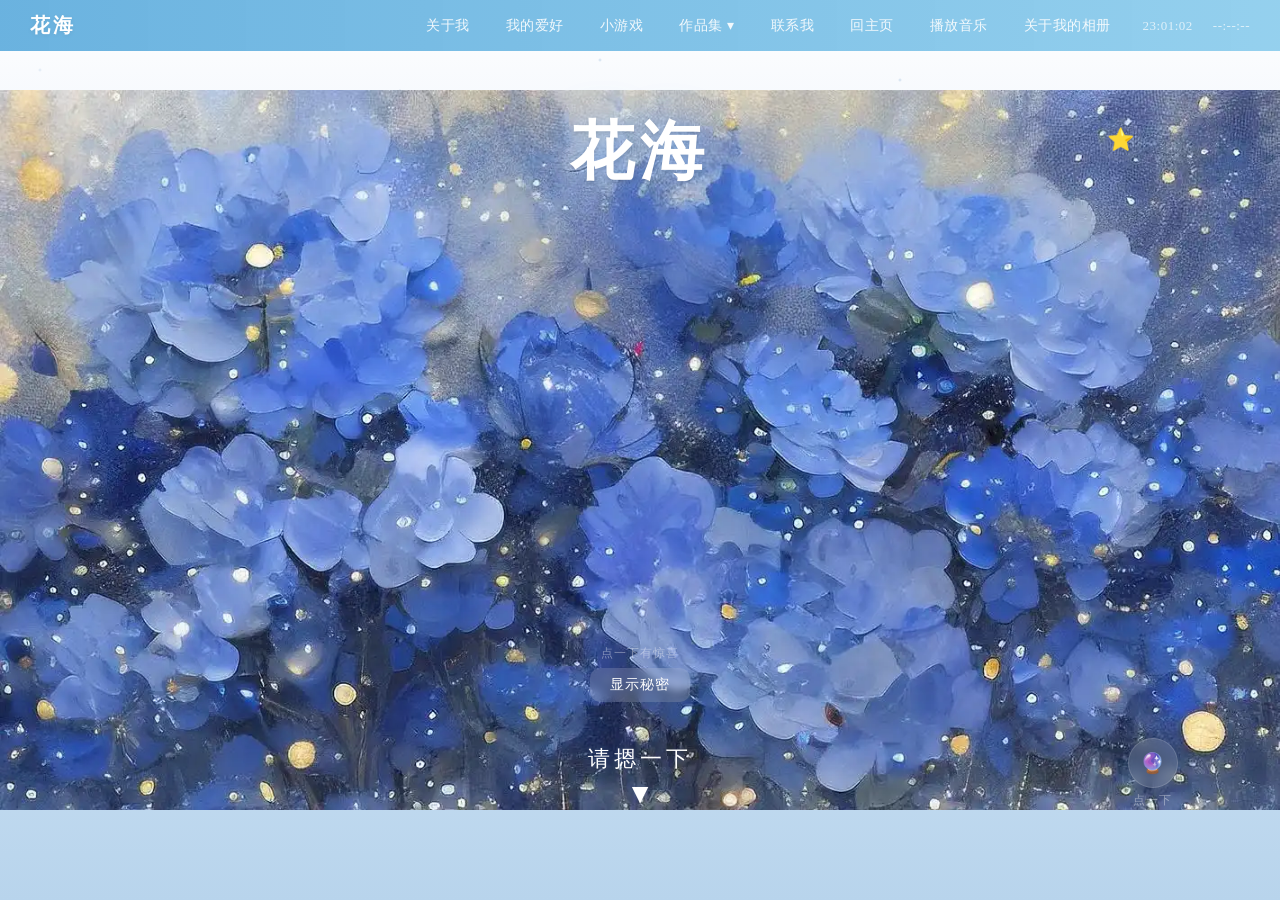
==== commit 5bc42d06: "Add files via upload" ====
--- a/index.html
+++ b/index.html
@@ -1,969 +1,174 @@
-<!DOCTYPE html>
-<html>
-<head>
-<meta charset="UTF-8">
-<meta name="viewport" content="width=device-width, initial-scale=1.0">
-<title>花海</title>
-<style>
-*{margin:0;padding:0;box-sizing:border-box;}
-body{
-  height:100vh;overflow:hidden;
-  font-family:"Microsoft YaHei","华文楷体","KaiTi",sans-serif;
-  position:relative;cursor:pointer;
-  user-select:none;
-  background:linear-gradient(180deg, #FFFFFF 0%, #E8F0FA 20%, #B8D4EC 50%, #7BAED4 80%, #5B8DB8 100%);
-  padding-top:50px;
-}
+<!DOCTYPE html>
+<html>
+<head>
+<meta charset="UTF-8">
+<meta name="viewport" content="width=device-width, initial-scale=1.0">
+<title>花海</title>
+<link rel="stylesheet" href="style.css">
+</head>
+<body>
+
+<!-- 导航栏 -->
+<nav class="navbar">
+  <div class="logo">花海</div>
+  <ul class="nav-links">
+    <li><span class="nav-btn" id="navAboutBtn">关于我</span></li>
+    <li><span class="nav-btn" id="navHobbyBtn">我的爱好</span></li>
+    <li><span class="nav-btn" id="navGameBtn">小游戏</span></li>
+    <li class="portfolio-menu">
+      <span class="nav-btn" id="navPortfolioBtn">作品集 ▾</span>
+      <div class="portfolio-dropdown" id="portfolioDropdown">
+        <a href="shockwave.html" target="_blank">⚡ 能量冲击波</a>
+        <a href="cursor-particles.html" target="_blank">✨ 粒子光标</a>
+        <a href="login-bilibili.html" target="_blank">🔐 B站登录页</a>
+        <a href="anime-flower-sea.html" target="_blank">🌸 二次元→花海</a>
+        <a href="shockwave-flower.html" target="_blank">⚡ 冲击波→花海</a>
+      </div>
+    </li>
+    <li><span class="nav-btn" id="navContactBtn">联系我</span></li>
+    <li><span class="nav-btn" id="navHomeBtn">回主页</span></li>
+    <li><span class="nav-btn" id="navMusicBtn">播放音乐</span></li>
+    <li><span class="nav-btn" id="navAlbumBtn">关于我的相册</span></li>
+    <li style="font-size:13px;color:rgba(255,255,255,0.7);font-weight:300;letter-spacing:0.5px;padding-left:8px;font-family:'Comic Sans MS','Chalkboard SE','幼圆',cursive;" id="clockDisplay">--:--:--</li>
+    <li style="font-size:13px;color:rgba(255,255,255,0.7);font-weight:300;letter-spacing:0.5px;padding-left:8px;font-family:'Comic Sans MS','Chalkboard SE','幼圆',cursive;" id="clockDisplay">--:--:--</li>
+  </ul>
+</nav>
+
+<div class="bg" id="bgA" style="z-index:1;opacity:1;"></div>
+<div class="bg" id="bgB" style="z-index:0;opacity:0;"></div>
+
+<!-- 第1屏：花海 -->
+<div class="text-box" id="page1">
+  <div class="hero-avatar" id="heroStar">⭐</div>
+  <div class="main-title" style="text-align:center;">花海</div>
+</div>
+
+<!-- 第2屏：介绍 -->
+<div class="text-box" id="page2" style="opacity:0;display:none;">
+  <div class="intro-text">
+    这是花的海洋<br>
+    这里的花是蓝色的，很漂亮<br>
+    是我随手在网上找的
+  </div>
+</div>
+
+<!-- 第3屏：开始换图 -->
+<div class="text-box" id="page3" style="opacity:0;display:none;">
+  <div class="main-title" id="imgTitle"></div>
+  <div class="intro-text" id="imgIntro"></div>
+</div>
+
+<div class="prompt" id="prompt">
+  <div class="prompt-text">请摁一下</div>
+  <div class="arrow">▼</div>
+</div>
+
+<!-- 猜件小工具 -->
+<div id="guessWidget" style="position:fixed;bottom:10%;right:8%;z-index:15;text-align:center;cursor:pointer;" onclick="widgetClick(event)">
+  <div style="width:50px;height:50px;border-radius:50%;background:rgba(255,255,255,0.12);backdrop-filter:blur(6px);border:1px solid rgba(255,255,255,0.15);display:flex;align-items:center;justify-content:center;font-size:20px;margin:0 auto;transition:all 0.3s;box-shadow:0 4px 15px rgba(0,0,0,0.06);" onmouseover="this.style.transform='scale(1.1)'" onmouseout="this.style.transform='scale(1)'">🔮</div>
+  <div id="widgetAnswer" style="font-size:12px;color:rgba(255,255,255,0.4);margin-top:4px;letter-spacing:1px;min-height:18px;transition:all 0.3s;">点一下</div>
+</div>
+
+<div style="position:fixed;bottom:22%;left:50%;transform:translateX(-50%);z-index:15;text-align:center;">
+  <div style="font-size:12px;color:rgba(255,255,255,0.4);margin-bottom:6px;letter-spacing:1px;">点一下有惊喜</div>
+  <button onclick="toggleSecret(event)" style="padding:8px 20px;border:none;border-radius:10px;background:rgba(255,255,255,0.15);color:#FFF;font-size:14px;cursor:pointer;backdrop-filter:blur(4px);font-family:inherit;letter-spacing:1px;">显示秘密</button>
+  <div id="secretContent" style="display:none;margin-top:10px;padding:14px 20px;background:rgba(255,255,255,0.1);backdrop-filter:blur(4px);border-radius:12px;color:#F0F6FF;font-size:15px;line-height:1.6;letter-spacing:0.5px;">
+    <div style="text-align:right;margin-bottom:6px;">
+      <span onclick="closeSecret(event)" style="font-size:12px;color:rgba(255,255,255,0.4);cursor:pointer;padding:2px 8px;border-radius:4px;">退出</span>
+    </div>
+    这个网站是我亲手创作的<br>
+    每一朵花、每一颗星星<br>
+    都是我的想象和热爱
+  </div>
+</div>
+
+<!-- 小游戏弹窗 -->
+<div class="game-overlay" id="gameOverlay">
+  <div class="game-box">
+    <span class="close-btn" onclick="document.getElementById('gameOverlay').style.display='none';document.body.classList.remove('gallery-open');">退出</span>
+    <h2>小游戏</h2>
+    <span class="close-btn" style="position:static;margin-bottom:8px;display:inline-block;" onclick="document.getElementById('gameOverlay').style.display='none';document.body.classList.remove('gallery-open');resetGame();">退出</span>
+    <div style="display:flex;gap:6px;justify-content:center;margin-bottom:8px;flex-wrap:wrap;">
+      <span class="close-btn" style="position:static;font-size:12px;background:rgba(255,255,255,0.15);color:#FFF;" id="gameTab1" onclick="switchGame(1)">⭐ 点星星</span>
+      <span class="close-btn" style="position:static;font-size:12px;background:rgba(255,255,255,0.05);color:rgba(255,255,255,0.5);" id="gameTab2" onclick="switchGame(2)">🧺 接星星</span>
+      <span class="close-btn" style="position:static;font-size:12px;background:rgba(255,255,255,0.05);color:rgba(255,255,255,0.5);" id="gameTab3" onclick="switchGame(3)">🔢 猜数字</span>
+    </div>
+    <div class="game-timer" id="gameTimer">⏱ 30秒</div>
+    <div class="game-score" id="gameScore">得分：0</div>
+    <div class="game-area" id="gameArea"></div>
+    <button class="game-start-btn" id="gameStartBtn">开始游戏</button>
+  </div>
+</div>
+
+<!-- 联系我弹窗 -->
+<div class="contact-overlay" id="contactOverlay" style="position:fixed;top:0;left:0;width:100%;height:100%;background:rgba(0,0,0,0.6);z-index:30;display:none;align-items:center;justify-content:center;">
+  <div class="contact-box">
+    <span class="close-btn" onclick="document.getElementById('contactOverlay').style.display='none';document.body.classList.remove('gallery-open');">退出</span>
+    <h2>联系我</h2>
+    <textarea id="msgInput" placeholder="写下你想说的话…"></textarea>
+    <button class="send-btn" onclick="addComment()">发送</button>
+    <div class="comment-list" id="commentList">
+      <div class="comment-item">欢迎留言～ <span class="time">刚刚</span></div>
+    </div>
+  </div>
+</div>
+
+<!-- 相册弹窗 -->
+<div class="gallery-overlay" id="galleryOverlay">
+  <div class="gallery-box">
+    <span class="close-btn" onclick="document.body.classList.remove('gallery-open');document.getElementById('galleryOverlay').classList.remove('show');">退出</span>
+    <img id="galleryImg" src="" alt="相片">
+    <div class="gallery-nav">
+      <button id="galleryPrev">◀ 上一张</button>
+      <span class="gallery-counter" id="galleryCounter"></span>
+      <span class="gallery-end-hint" id="galleryEndHint"></span>
+      <button id="galleryNext">下一张 ▶</button>
+    </div>
+  </div>
+</div>
+
+<!-- 关于我弹窗 -->
+<div class="about-overlay" id="aboutOverlay">
+  <div class="about-box">
+    <h2>关于我</h2>
+    <span class="close-btn" onclick="document.getElementById('aboutOverlay').classList.remove('show');document.body.classList.remove('gallery-open');">退出</span>
+    <p style="font-size:15px;color:#5B8DB8;line-height:1.9;margin-top:10px;text-align:left;padding:0 8px;">
+      大家好，我是<span class="highlight">黄雪莉</span>，英文名 <span class="highlight">Lily</span>。<br><br>
+      我来自一中附小，是一名很喜欢<span class="highlight">浪漫主题</span>的小学生。<br>
+      我的星座是<span class="highlight">双子座</span>，有时候活泼，有时候安静，<br>
+      性格多变但很好相处。<br><br>
+      我的爱好是玩《逃出惊魂夜》和《蛋仔派对》，<br>
+      每次玩都觉得很开心！<br><br>
+      我最喜欢的颜色是<span class="highlight">淡蓝色</span>、<span class="highlight">天然蓝</span>和<span class="highlight">天空蓝</span>，<br>
+      因为蓝色让我想起天空和海洋，自由又宁静。<br><br>
+      我喜欢一切浪漫美好的事物——花海、星空、晚霞、微风。<br>
+      这个网站是我亲手创作的，每一张图、每一段文字，<br>
+      都带着我对这个世界的热爱和想象。<br><br>
+      很高兴你能来到这里，希望你喜欢我的花海世界。
+    </p>
+  </div>
+</div>
+
+<!-- 我的爱好弹窗 -->
+<div class="hobby-overlay" id="hobbyOverlay">
+  <div class="hobby-box">
+    <h2>我的爱好</h2>
+    <span class="close-btn" onclick="document.getElementById('hobbyOverlay').classList.remove('show');document.body.classList.remove('gallery-open');">退出</span>
+    <div class="hobby-tag">画画</div>
+    <div class="hobby-tag">去野炊</div>
+    <div class="hobby-tag">户外大自然</div>
+    <div class="hobby-tag">打羽毛球</div>
+    <div class="hobby-tag">逃出惊魂夜</div>
+    <div class="hobby-tag">蛋仔派对</div>
+    <div class="hobby-tag">恐怖躲猫猫</div>
+    <p style="font-size:14px;color:#6A9DB8;margin-top:16px;line-height:1.6;">
+      这些爱好让我的生活充满乐趣和色彩
+    </p>
+  </div>
+</div>
+
++<script src="script.js"></script>
 
-/* 星空闪烁小点 */
-body::before{
-  content:'';position:absolute;top:0;left:0;width:100%;height:100%;
-  background-image:
-    radial-gradient(2px 2px at 20px 30px, rgba(100,150,200,0.3), transparent),
-    radial-gradient(2px 2px at 40px 70px, rgba(100,150,200,0.2), transparent),
-    radial-gradient(1px 1px at 90px 40px, rgba(100,150,200,0.3), transparent),
-    radial-gradient(2px 2px at 160px 120px, rgba(100,150,200,0.2), transparent),
-    radial-gradient(1px 1px at 200px 50px, rgba(100,150,200,0.3), transparent),
-    radial-gradient(2px 2px at 300px 180px, rgba(100,150,200,0.2), transparent),
-    radial-gradient(1px 1px at 400px 90px, rgba(100,150,200,0.3), transparent),
-    radial-gradient(1px 1px at 500px 200px, rgba(100,150,200,0.2), transparent),
-    radial-gradient(2px 2px at 600px 60px, rgba(100,150,200,0.3), transparent),
-    radial-gradient(1px 1px at 700px 150px, rgba(100,150,200,0.2), transparent),
-    radial-gradient(1px 1px at 800px 220px, rgba(100,150,200,0.2), transparent),
-    radial-gradient(2px 2px at 900px 80px, rgba(100,150,200,0.3), transparent);
-  pointer-events:none;z-index:0;animation:twinkle 4s ease-in-out infinite alternate;
-}
-@keyframes twinkle{0%{opacity:0.4;}100%{opacity:0.8;}}
-
-.bg{
-  position:absolute;top:0;left:0;width:100%;height:100%;
-  background-size:contain;background-position:center;background-repeat:no-repeat;
-  transition:opacity 0.8s ease;
-}
-
-/* 文字容器 - 无方框 */
-.text-box{
-  position:absolute;top:12%;left:50%;transform:translateX(-50%);
-  text-align:center;z-index:10;width:80%;
-  transition:opacity 0.6s ease;
-  pointer-events:none;
-}
-
-/* 白色发光文字 */
-.main-title{
-  font-size:64px;font-weight:700;letter-spacing:6px;margin-bottom:30px;
-  color:#FFFFFF;
-  text-shadow:0 0 20px rgba(150,200,255,0.5), 0 0 40px rgba(100,150,255,0.3), 0 2px 4px rgba(0,0,0,0.2);
-  animation:slideInLeft 1s ease-out forwards;
-}
-
-.intro-text{
-  font-size:28px;color:#F0F6FF;
-  font-weight:400;letter-spacing:3px;line-height:1.8;
-  text-shadow:0 0 15px rgba(150,200,255,0.4), 0 2px 4px rgba(0,0,0,0.2);
-  animation:slideInRight 1s ease-out 0.3s forwards;
-  opacity:0;
-}
-
-/* 欢迎语消失 */
-.intro-text.fade-out{
-  animation:fadeOut 0.8s ease forwards;
-}
-@keyframes fadeOut{
-  to{opacity:0;}
-}
-
-/* 第2屏介绍文字保持白色 readable */
-#page2 .intro-text, #page3 .intro-text{
-  color:#FFFFFF;
-  text-shadow:0 2px 8px rgba(0,0,0,0.3);
-}
-
-.prompt{
-  position:absolute;bottom:10%;left:50%;transform:translateX(-50%);
-  z-index:10;text-align:center;
-  animation:blink 1.5s ease-in-out infinite;
-}
-.prompt-text{
-  font-size:22px;color:#FFFFFF;
-  text-shadow:0 0 10px rgba(100,150,255,0.3);
-  font-weight:300;letter-spacing:4px;
-}
-.arrow{
-  font-size:28px;color:#FFFFFF;
-  text-shadow:0 0 10px rgba(100,150,255,0.3);
-  margin-top:4px;
-  animation:arrowMove 1.2s ease-in-out infinite;
-}
-
-
-
-/* 相册打开时暂停背景动画和交互 */
-.gallery-open .main-title,
-.gallery-open .intro-text,
-.gallery-open .prompt,
-.gallery-open .arrow{animation-play-state:paused !important;}
-.gallery-open .click-glow,
-.gallery-open .stardust{display:none !important;}
-.gallery-open .bg,
-.gallery-open .text-box,
-.gallery-open .prompt{pointer-events:none !important;}
-
-/* 相册遮罩 */
-.gallery-overlay{
-  position:fixed;top:0;left:0;width:100%;height:100%;
-  background:rgba(0,0,0,0.7);z-index:30;
-  display:none;align-items:center;justify-content:center;
-  backdrop-filter:blur(6px);
-}
-.gallery-overlay.show{display:flex;}
-.gallery-box{
-  position:relative;max-width:85%;max-height:85%;
-  background:#FFFFFF;border-radius:16px;
-  padding:20px;box-shadow:0 20px 60px rgba(0,0,0,0.3);
-  display:flex;flex-direction:column;align-items:center;
-}
-.gallery-box img{
-  max-width:100%;max-height:65vh;
-  border-radius:12px;object-fit:contain;
-}
-.gallery-nav{
-  display:flex;gap:12px;margin-top:16px;
-  align-items:center;
-}
-.gallery-nav button{
-  padding:8px 20px;border:none;border-radius:8px;
-  background:#E8F0FA;color:#4A7AAB;
-  font-size:16px;cursor:pointer;transition:all 0.2s;
-  font-family:inherit;
-}
-.gallery-nav button:hover{background:#D0E0F0;transform:scale(1.05);}
-.gallery-counter{
-  font-size:14px;color:#666;margin:0 8px;
-}
-.gallery-end-hint{
-  font-size:12px;color:#888;margin-left:6px;
-  font-weight:400;letter-spacing:1px;
-}
-
-/* 关于我弹窗 */
-.about-overlay{
-  position:fixed;top:0;left:0;width:100%;height:100%;
-  background:rgba(0,0,0,0.6);z-index:30;
-  display:none;align-items:center;justify-content:center;
-  backdrop-filter:blur(6px);
-}
-.about-overlay.show{display:flex;}
-.about-box{
-  position:relative;max-width:500px;width:85%;
-  background:#FFFFFF;border-radius:20px;
-  padding:40px 36px;box-shadow:0 20px 60px rgba(0,0,0,0.25);
-  text-align:center;
-}
-.about-box h2{
-  font-size:24px;color:#4A7AAB;margin-bottom:16px;
-  font-weight:600;letter-spacing:2px;
-}
-.about-box p{
-  font-size:16px;color:#555;line-height:2;
-  margin:6px 0;letter-spacing:0.5px;
-}
-.about-box .highlight{
-  color:#4A90C4;font-weight:500;
-}
-
-.close-btn{
-  position:absolute;top:10px;right:14px;
-  font-size:13px;color:#999;cursor:pointer;
-  padding:2px 10px;border-radius:6px;
-  background:rgba(0,0,0,0.04);transition:all 0.2s;
-  font-family:inherit;letter-spacing:0.5px;
-}
-.close-btn:hover{color:#333;background:rgba(0,0,0,0.08);}
-
-/* 我的爱好弹窗 */
-.hobby-overlay{
-  position:fixed;top:0;left:0;width:100%;height:100%;
-  background:rgba(0,0,0,0.6);z-index:30;
-  display:none;align-items:center;justify-content:center;
-  backdrop-filter:blur(6px);
-}
-.hobby-overlay.show{display:flex;}
-.hobby-box{
-  position:relative;max-width:450px;width:85%;
-  background:linear-gradient(135deg, #E8F4FA, #D0E8F5);
-  border-radius:20px;padding:36px 32px;
-  box-shadow:0 20px 60px rgba(0,0,0,0.2);
-  text-align:center;
-}
-.hobby-box h2{
-  font-size:24px;color:#4A7AAB;margin-bottom:18px;
-  font-weight:600;letter-spacing:2px;
-}
-.hobby-tag{
-  display:inline-block;background:#FFFFFF;border-radius:14px;
-  padding:8px 18px;margin:5px 6px;
-  font-size:16px;color:#4A90C4;font-weight:500;
-  box-shadow:0 2px 8px rgba(74,144,196,0.12);
-  letter-spacing:1px;
-}
-
-/* 联系我弹窗 */
-.contact-box{
-  position:relative;max-width:420px;width:85%;
-  background:#FFFFFF;border-radius:20px;
-  padding:28px 24px;box-shadow:0 20px 60px rgba(0,0,0,0.2);
-  text-align:center;
-}
-.contact-box h2{font-size:22px;color:#4A7AAB;margin-bottom:14px;font-weight:600;letter-spacing:2px;}
-.contact-box textarea{
-  width:92%;height:80px;padding:10px 12px;
-  border:1px solid #D0E0F0;border-radius:10px;
-  font-size:14px;font-family:inherit;color:#555;
-  resize:none;outline:none;background:#F5F9FF;
-  margin-top:8px;
-}
-.contact-box textarea:focus{border-color:#4A90C4;}
-.contact-box .send-btn{
-  margin-top:10px;padding:8px 28px;border:none;border-radius:10px;
-  background:#4A90C4;color:#FFF;font-size:14px;cursor:pointer;
-  font-family:inherit;transition:all 0.2s;
-}
-.contact-box .send-btn:hover{background:#3A7AB0;}
-.contact-box .comment-list{
-  margin-top:12px;max-height:120px;overflow-y:auto;
-  text-align:left;font-size:13px;color:#666;
-  border-top:1px solid #E8F0F8;padding-top:8px;
-}
-.contact-box .comment-item{
-  padding:6px 0;border-bottom:1px solid #F0F5FA;
-  line-height:1.4;
-}
-.contact-box .comment-item .time{font-size:11px;color:#B0C8D8;}
-/* 点击波纹效果 */
-.ripple{
-  position:fixed;border-radius:50%;
-  background:radial-gradient(circle, rgba(255,255,255,0.4), transparent);
-  transform:scale(0);
-  animation:rippleAnim 0.6s ease-out forwards;
-  pointer-events:none;z-index:20;
-}
-@keyframes rippleAnim{
-  to{transform:scale(4);opacity:0;}
-}
-
-/* 点击时文字脉冲 */
-.click-pulse{
-  animation:clickPulse 0.3s ease-out !important;
-}
-@keyframes clickPulse{
-  0%{transform:scale(1);}
-  50%{transform:scale(0.97);}
-  100%{transform:scale(1);}
-}
-
-/* 点击星尘效果 */
-.stardust{
-  position:fixed;border-radius:50%;pointer-events:none;z-index:20;
-  animation:starDust 0.8s ease-out forwards;
-}
-@keyframes starDust{
-  0%{transform:translate(0,0) scale(1);opacity:1;}
-  100%{transform:translate(var(--dx),var(--dy)) scale(0);opacity:0;}
-}
-
-/* 点击时柔光闪 */
-.click-glow{
-  position:fixed;top:0;left:0;width:100%;height:100%;
-  background:radial-gradient(circle at var(--cx) var(--cy), rgba(180,220,255,0.15), transparent 60%);
-  pointer-events:none;z-index:15;
-  animation:glowFade 0.6s ease-out forwards;
-}
-@keyframes glowFade{0%{opacity:1;}100%{opacity:0;}}
-
-/* 星光笼罩 */
-.starlight-overlay{
-  position:fixed;top:0;left:0;width:100%;height:100%;
-  z-index:12;pointer-events:none;
-  background:radial-gradient(ellipse at center, rgba(10,20,50,0.3), rgba(5,10,30,0.6));
-  animation:starlightReveal 3s ease-in-out forwards;
-}
-.starlight-overlay::before{
-  content:'';position:absolute;top:0;left:0;width:100%;height:100%;
-  background-image:
-    radial-gradient(2px 2px at 10% 20%, rgba(255,255,255,0.6), transparent),
-    radial-gradient(3px 3px at 25% 60%, rgba(200,220,255,0.5), transparent),
-    radial-gradient(2px 2px at 45% 15%, rgba(255,255,255,0.7), transparent),
-    radial-gradient(3px 3px at 60% 70%, rgba(180,210,255,0.5), transparent),
-    radial-gradient(2px 2px at 80% 30%, rgba(255,255,255,0.6), transparent),
-    radial-gradient(3px 3px at 90% 80%, rgba(200,220,255,0.5), transparent),
-    radial-gradient(2px 2px at 15% 85%, rgba(255,255,255,0.5), transparent),
-    radial-gradient(3px 3px at 70% 45%, rgba(180,210,255,0.6), transparent);
-  animation:twinkle 2s ease-in-out infinite alternate;
-}
-@keyframes starlightReveal{
-  0%{opacity:1;}
-  70%{opacity:1;}
-  100%{opacity:0;}
-}
-
-/* 飘落星光 */
-.falling-star{
-  position:fixed;border-radius:50%;pointer-events:none;z-index:9;
-  animation:starFall linear infinite;
-  opacity:0;
-}
-@keyframes starFall{
-  0%{transform:translateY(-10px) scale(0.3);opacity:0;}
-  5%{opacity:0.6;}
-  90%{opacity:0.3;}
-  100%{transform:translateY(105vh) scale(1);opacity:0;}
-}
-
-/* 手机适配 */
-@media(max-width:768px){
-  .main-title{font-size:40px !important;letter-spacing:4px !important;}
-  .intro-text{font-size:20px !important;}
-  .nav-links{gap:6px !important;}
-  .nav-links a,.nav-links .nav-btn{font-size:11px !important;padding:4px 6px !important;}
-  .navbar{padding:8px 10px !important;}
-  .navbar .logo{font-size:16px !important;letter-spacing:1px !important;}
-  #clockDisplay{font-size:11px !important;padding-left:4px !important;}
-  .text-box{width:90% !important;top:10% !important;}
-  .prompt-text{font-size:18px !important;}
-  .arrow{font-size:22px !important;}
-  .secret-btn{font-size:12px !important;padding:6px 14px !important;}
-  .gallery-box{padding:12px !important;max-width:92% !important;}
-  .about-box,.hobby-box,.contact-box{padding:20px 16px !important;max-width:92% !important;}
-  .hobby-tag{font-size:13px !important;padding:5px 12px !important;margin:3px 4px !important;}
-  .gallery-nav button{font-size:13px !important;padding:6px 12px !important;}
-  .contact-box textarea{width:88% !important;}
-}
-@media(max-width:480px){
-  .main-title{font-size:32px !important;}
-  .nav-links a,.nav-links .nav-btn{font-size:10px !important;padding:3px 4px !important;}
-  .navbar .logo{font-size:14px !important;}
-  #clockDisplay{font-size:10px !important;}
-  .falling-star{display:none !important;}
-}
-
-@keyframes blink{0%,100%{opacity:0.5;}50%{opacity:1;}}
-@keyframes arrowMove{0%,100%{transform:translateY(0);}50%{transform:translateY(8px);}}
-@keyframes float{0%,100%{transform:translateY(0);}50%{transform:translateY(-10px);}}
-@keyframes slideInLeft{0%{transform:translateX(-100px);opacity:0;}100%{transform:translateX(0);opacity:1;}}
-@keyframes slideInRight{0%{transform:translateX(100px);opacity:0;}100%{transform:translateX(0);opacity:1;}}
-</style>
-</head>
-<body>
-<style>
-/* 导航栏 */
-.navbar{
-  position:fixed;top:0;left:0;right:0;z-index:25;
-  display:flex;justify-content:space-between;align-items:center;
-  padding:12px 30px;
-  background:linear-gradient(90deg, rgba(90,170,220,0.9), rgba(130,200,235,0.85));
-  backdrop-filter:blur(8px);
-  backdrop-filter:blur(8px);
-}
-.navbar .logo{
-  font-size:20px;color:#FFFFFF;font-weight:600;letter-spacing:3px;
-  text-shadow:0 1px 4px rgba(0,0,0,0.08);
-}
-.nav-links{
-  display:flex;gap:12px;list-style:none;margin:0;padding:0;align-items:center;
-}
-.nav-links a, .nav-links .nav-btn{
-  color:rgba(255,255,255,0.9);text-decoration:none;font-size:14px;
-  font-weight:400;transition:all 0.3s;padding:6px 12px;border-radius:8px;
-  cursor:pointer;border:none;background:none;font-family:inherit;
-  letter-spacing:0.5px;
-}
-.nav-links a:hover, .nav-links .nav-btn:hover{
-  color:#FFFFFF;background:rgba(255,255,255,0.15);
-}
-.nav-links .nav-btn.active{
-  color:#FFFFFF;background:rgba(255,255,255,0.2);
-}
-</style>
-
-<!-- 导航栏 -->
-<nav class="navbar">
-  <div class="logo">花海</div>
-  <ul class="nav-links">
-    <li><span class="nav-btn" id="navAboutBtn">关于我</span></li>
-    <li><span class="nav-btn" id="navHobbyBtn">我的爱好</span></li>
-    <li><a href="#works">作品集</a></li>
-    <li><span class="nav-btn" id="navContactBtn">联系我</span></li>
-    <li><span class="nav-btn" id="navHomeBtn">回主页</span></li>
-    <li><span class="nav-btn" id="navMusicBtn">播放音乐</span></li>
-    <li><span class="nav-btn" id="navAlbumBtn">关于我的相册</span></li>
-    <li style="font-size:13px;color:rgba(255,255,255,0.7);font-weight:300;letter-spacing:0.5px;padding-left:8px;font-family:'Comic Sans MS','Chalkboard SE','幼圆',cursive;" id="clockDisplay">--:--:--</li>
-    <li style="font-size:13px;color:rgba(255,255,255,0.7);font-weight:300;letter-spacing:0.5px;padding-left:8px;font-family:'Comic Sans MS','Chalkboard SE','幼圆',cursive;" id="clockDisplay">--:--:--</li>
-  </ul>
-</nav>
-
-<div class="bg" id="bgA" style="z-index:1;opacity:1;"></div>
-<div class="bg" id="bgB" style="z-index:0;opacity:0;"></div>
-
-<!-- 第1屏：花海 -->
-<div class="text-box" id="page1">
-  <div class="main-title" style="text-align:center;">花海</div>
-</div>
-
-<!-- 第2屏：介绍 -->
-<div class="text-box" id="page2" style="opacity:0;display:none;">
-  <div class="intro-text">
-    这是花的海洋<br>
-    这里的花是蓝色的，很漂亮<br>
-    是我随手在网上找的
-  </div>
-</div>
-
-<!-- 第3屏：开始换图 -->
-<div class="text-box" id="page3" style="opacity:0;display:none;">
-  <div class="main-title" id="imgTitle"></div>
-  <div class="intro-text" id="imgIntro"></div>
-</div>
-
-<div class="prompt" id="prompt">
-  <div class="prompt-text">请摁一下</div>
-  <div class="arrow">▼</div>
-</div>
-
-<div style="position:fixed;bottom:22%;left:50%;transform:translateX(-50%);z-index:15;text-align:center;">
-  <div style="font-size:12px;color:rgba(255,255,255,0.4);margin-bottom:6px;letter-spacing:1px;">点一下有惊喜</div>
-  <button onclick="toggleSecret(event)" style="padding:8px 20px;border:none;border-radius:10px;background:rgba(255,255,255,0.15);color:#FFF;font-size:14px;cursor:pointer;backdrop-filter:blur(4px);font-family:inherit;letter-spacing:1px;">显示秘密</button>
-  <div id="secretContent" style="display:none;margin-top:10px;padding:14px 20px;background:rgba(255,255,255,0.1);backdrop-filter:blur(4px);border-radius:12px;color:#F0F6FF;font-size:15px;line-height:1.6;letter-spacing:0.5px;">
-    <div style="text-align:right;margin-bottom:6px;">
-      <span onclick="closeSecret(event)" style="font-size:12px;color:rgba(255,255,255,0.4);cursor:pointer;padding:2px 8px;border-radius:4px;">退出</span>
-    </div>
-    这个网站是我亲手创作的<br>
-    每一朵花、每一颗星星<br>
-    都是她的想象和热爱 💙
-  </div>
-</div>
-
-<!-- 联系我弹窗 -->
-<div class="contact-overlay" id="contactOverlay" style="position:fixed;top:0;left:0;width:100%;height:100%;background:rgba(0,0,0,0.6);z-index:30;display:none;align-items:center;justify-content:center;">
-  <div class="contact-box">
-    <span class="close-btn" onclick="document.getElementById('contactOverlay').style.display='none';document.body.classList.remove('gallery-open');">退出</span>
-    <h2>联系我</h2>
-    <textarea id="msgInput" placeholder="写下你想说的话…"></textarea>
-    <button class="send-btn" onclick="addComment()">发送</button>
-    <div class="comment-list" id="commentList">
-      <div class="comment-item">欢迎留言～ <span class="time">刚刚</span></div>
-    </div>
-  </div>
-</div>
-
-<!-- 相册弹窗 -->
-<div class="gallery-overlay" id="galleryOverlay">
-  <div class="gallery-box">
-    <span class="close-btn" onclick="document.body.classList.remove('gallery-open');document.getElementById('galleryOverlay').classList.remove('show');">退出</span>
-    <img id="galleryImg" src="" alt="相片">
-    <div class="gallery-nav">
-      <button id="galleryPrev">◀ 上一张</button>
-      <span class="gallery-counter" id="galleryCounter"></span>
-      <span class="gallery-end-hint" id="galleryEndHint"></span>
-      <button id="galleryNext">下一张 ▶</button>
-    </div>
-  </div>
-</div>
-
-<!-- 关于我弹窗 -->
-<div class="about-overlay" id="aboutOverlay">
-  <div class="about-box">
-    <h2>关于我</h2>
-    <span class="close-btn" onclick="document.getElementById('aboutOverlay').classList.remove('show');document.body.classList.remove('gallery-open');">退出</span>
-    <p style="font-size:15px;color:#5B8DB8;line-height:1.9;margin-top:10px;text-align:left;padding:0 8px;">
-      大家好，我是<span class="highlight">黄雪莉</span>，英文名 <span class="highlight">Lily</span>。<br><br>
-      我来自一中附小，是一名很喜欢<span class="highlight">浪漫主题</span>的小学生。<br>
-      我的星座是<span class="highlight">双子座</span>，有时候活泼，有时候安静，<br>
-      性格多变但很好相处。<br><br>
-      我的爱好是玩《逃出惊魂夜》和《蛋仔派对》，<br>
-      每次玩都觉得很开心！<br><br>
-      我最喜欢的颜色是<span class="highlight">淡蓝色</span>、<span class="highlight">天然蓝</span>和<span class="highlight">天空蓝</span>，<br>
-      因为蓝色让我想起天空和海洋，自由又宁静。<br><br>
-      我喜欢一切浪漫美好的事物——花海、星空、晚霞、微风。<br>
-      这个网站是我亲手创作的，每一张图、每一段文字，<br>
-      都带着我对这个世界的热爱和想象。<br><br>
-      很高兴你能来到这里，希望你喜欢我的花海世界。
-    </p>
-  </div>
-</div>
-
-<!-- 我的爱好弹窗 -->
-<div class="hobby-overlay" id="hobbyOverlay">
-  <div class="hobby-box">
-    <h2>我的爱好</h2>
-    <span class="close-btn" onclick="document.getElementById('hobbyOverlay').classList.remove('show');document.body.classList.remove('gallery-open');">退出</span>
-    <div class="hobby-tag">画画</div>
-    <div class="hobby-tag">去野炊</div>
-    <div class="hobby-tag">户外大自然</div>
-    <div class="hobby-tag">打羽毛球</div>
-    <div class="hobby-tag">逃出惊魂夜</div>
-    <div class="hobby-tag">蛋仔派对</div>
-    <div class="hobby-tag">恐怖躲猫猫</div>
-    <p style="font-size:14px;color:#6A9DB8;margin-top:16px;line-height:1.6;">
-      这些爱好让我的生活充满乐趣和色彩
-    </p>
-  </div>
-</div>
-
-<script>
-const images = [
-  "img3_m.jpg",
-  "img2_m.jpg",
-  "u2986821151_m.jpg"
-];
-
-const titles = [
-  "兰花的世界",
-  "郁金香世界",
-  "蓝花世界"
-];
-
-const intros = [
-  "去荷兰花世界参观时<br>这里的花朵是蓝色的，很漂亮",
-  "这是蓝色的郁金香，很美丽<br>是本作者出去游玩而看到的",
-  "你知道为什么现在已经是第三张蓝色的花吗？<br>因为我是双子座，双子座的幸运色是蓝色<br>所以我喜欢蓝色的花，这个花会好看一点<br>这个是我从第一张图片上编程课而想到的<br>把它画了下来，来做背景图，做草稿图"
-];
-
-let mode = 0;
-let imgStep = 0;
-let active = 'A';
-const bgA = document.getElementById('bgA');
-const bgB = document.getElementById('bgB');
-bgA.style.backgroundImage = 'url("u=1792083036,3890024348&fm=253&fmt=auto&app=120&f=JPEG.webp")';
-
-// 动画只播一次，主页返回时不重播
-setTimeout(function() {
-  var t = document.querySelector('#page1 .main-title');
-  var i = document.querySelector('#page1 .intro-text');
-  if (t) t.style.animation = 'none';
-  if (i) i.style.animation = 'none';
-}, 1500);
-
-document.body.addEventListener('click', function(e) {
-  // 只有点击文字区域或提示才切换页面
-  var clickTarget = e.target;
-  var allowTransition = clickTarget.closest('.text-box') || clickTarget.closest('.prompt') || clickTarget.closest('.main-title') || clickTarget.closest('.intro-text');
-  if (!allowTransition) return;
-  // 相册打开时不做任何事
-  if (document.body.classList.contains('gallery-open')) return;
-  
-  // 星尘散落
-  const colors = ['#FFFFFF','#C0D8FF','#A8C8FF','#FFE8C0','#FFD0E0'];
-  for (let i = 0; i < 18; i++) {
-    const star = document.createElement('div');
-    star.className = 'stardust';
-    const size = 3 + Math.random() * 6;
-    star.style.width = star.style.height = size + 'px';
-    star.style.background = colors[Math.floor(Math.random() * colors.length)];
-    star.style.left = (e.clientX + (Math.random() - 0.5) * 30) + 'px';
-    star.style.top = (e.clientY + (Math.random() - 0.5) * 30) + 'px';
-    star.style.setProperty('--dx', (Math.random() - 0.5) * 200 + 'px');
-    star.style.setProperty('--dy', (Math.random() - 0.5) * 200 + 'px');
-    star.style.boxShadow = '0 0 6px ' + colors[0];
-    document.body.appendChild(star);
-    setTimeout(() => star.remove(), 900);
-  }
-  
-  // 点击柔光
-  const glow = document.createElement('div');
-  glow.className = 'click-glow';
-  glow.style.setProperty('--cx', e.clientX + 'px');
-  glow.style.setProperty('--cy', e.clientY + 'px');
-  document.body.appendChild(glow);
-  setTimeout(() => glow.remove(), 700);
-  
-  if (mode === 0) {
-    mode = 1;
-    document.getElementById('page1').style.opacity = '0';
-    setTimeout(() => {
-      document.getElementById('page1').style.display = 'none';
-      setTimeout(() => {
-        document.getElementById('page2').style.display = 'block';
-        document.getElementById('page2').style.opacity = '1';
-      }, 100);
-    }, 600);
-    
-  } else if (mode === 1) {
-    mode = 2;
-    document.getElementById('page2').style.opacity = '0';
-    setTimeout(() => {
-      document.getElementById('page2').style.display = 'none';
-      document.getElementById('page3').style.display = 'block';
-      document.getElementById('page3').style.opacity = '1';
-      document.getElementById('imgTitle').textContent = titles[0];
-      document.getElementById('imgIntro').innerHTML = intros[0];
-    }, 600);
-    
-  } else if (mode === 2) {
-    imgStep++;
-    
-    if (imgStep < images.length) {
-      if (active === 'A') {
-        bgB.style.backgroundImage = 'url("' + images[imgStep] + '")';
-        bgB.style.zIndex = '1'; bgB.style.opacity = '1'; bgA.style.opacity = '0'; active = 'B';
-        setTimeout(() => { bgA.style.zIndex = '0'; bgA.style.backgroundImage = 'none'; }, 900);
-      } else {
-        bgA.style.backgroundImage = 'url("' + images[imgStep] + '")';
-        bgA.style.zIndex = '1'; bgA.style.opacity = '1'; bgB.style.opacity = '0'; active = 'A';
-        setTimeout(() => { bgB.style.zIndex = '0'; bgB.style.backgroundImage = 'none'; }, 900);
-      }
-      document.getElementById('imgTitle').textContent = titles[imgStep];
-      document.getElementById('imgIntro').innerHTML = intros[imgStep];
-    }
-    
-    if (imgStep >= images.length) {
-      mode = 3;
-      document.getElementById('page3').style.opacity = '0';
-      document.getElementById('prompt').style.opacity = '0';
-      setTimeout(() => {
-        document.getElementById('page3').style.display = 'none';
-        document.getElementById('prompt').style.display = 'block';
-        document.getElementById('prompt').style.opacity = '1';
-      }, 600);
-    }
-  } else if (mode === 3) {
-    mode = 0; imgStep = 0;
-    bgA.style.zIndex = '1'; bgA.style.opacity = '1'; bgA.style.backgroundImage = 'url("u=1792083036,3890024348&fm=253&fmt=auto&app=120&f=JPEG.webp")';
-    bgB.style.zIndex = '0'; bgB.style.opacity = '0'; bgB.style.backgroundImage = 'none';
-    active = 'A';
-    setTimeout(() => {
-      document.getElementById('page1').style.display = 'block';
-      document.getElementById('page1').style.opacity = '1';
-      document.getElementById('prompt').style.display = 'block';
-      document.getElementById('prompt').style.opacity = '1';
-    }, 600);
-  }
-});
-
-// 返回主页
-document.getElementById('navHomeBtn').addEventListener('click', function(e) {
-  e.stopPropagation();
-  // 只关闭弹窗，不动主页
-  document.body.classList.remove('gallery-open');
-  document.getElementById('aboutOverlay').classList.remove('show');
-  document.getElementById('hobbyOverlay').classList.remove('show');
-  document.getElementById('contactOverlay').style.display = 'none';
-  galOverlay.classList.remove('show');
-  // 如果不在主页，回到第一屏
-  if (mode !== 0) {
-    mode = 0; imgStep = 0;
-    bgA.style.zIndex = '1'; bgA.style.opacity = '1'; bgA.style.backgroundImage = 'url("u=1792083036,3890024348&fm=253&fmt=auto&app=120&f=JPEG.webp")';
-    bgB.style.zIndex = '0'; bgB.style.opacity = '0'; bgB.style.backgroundImage = 'none';
-    active = 'A';
-    document.getElementById('page1').style.display = 'block'; document.getElementById('page1').style.opacity = '1';
-    document.getElementById('page2').style.display = 'none'; document.getElementById('page2').style.opacity = '0';
-    document.getElementById('page3').style.display = 'none'; document.getElementById('page3').style.opacity = '0';
-    document.getElementById('prompt').style.display = 'block'; document.getElementById('prompt').style.opacity = '1';
-  }
-});
-
-// 鼠标跟随星光
-const starColors = ['#FFFFFF','#C0D8FF','#A8C8FF','#FFE8C0','#FFD0E0'];
-let lastStar = 0;
-document.body.addEventListener('mousemove', function(e) {
-  if (document.body.classList.contains('gallery-open')) return;
-  const now = Date.now();
-  if (now - lastStar < 25) return;
-  lastStar = now;
-  for (let s = 0; s < 3; s++) {
-    const star = document.createElement('div');
-    star.className = 'stardust';
-    const size = 1.5 + Math.random() * 4;
-  star.style.width = star.style.height = size + 'px';
-  star.style.background = starColors[Math.floor(Math.random() * starColors.length)];
-  star.style.left = (e.clientX + (Math.random() - 0.5) * 10) + 'px';
-  star.style.top = (e.clientY + (Math.random() - 0.5) * 10) + 'px';
-  star.style.setProperty('--dx', (Math.random() - 0.5) * 40 + 'px');
-  star.style.setProperty('--dy', (Math.random() - 0.5) * 40 + 'px');
-  star.style.boxShadow = '0 0 4px ' + starColors[0];
-  document.body.appendChild(star);
-  setTimeout(() => star.remove(), 800);
-  }
-});
-
-// 飘落星光
-function createFallingStar() {
-  if (document.body.classList.contains('gallery-open')) return;
-  for (var s = 0; s < 2; s++) {
-    var star = document.createElement('div');
-    star.className = 'falling-star';
-    var size = 3 + Math.random() * 5;
-    star.style.width = star.style.height = size + 'px';
-    star.style.background = ['#FFFFFF','#C0D8FF','#A8C8FF','#FFE8C0','#E8D0FF'][Math.floor(Math.random() * 5)];
-    star.style.left = Math.random() * 100 + '%';
-    star.style.top = '-10px';
-    star.style.boxShadow = '0 0 6px ' + star.style.background;
-    star.style.animationDuration = (7 + Math.random() * 10) + 's';
-    star.style.animationDelay = (Math.random() * 2) + 's';
-    document.body.appendChild(star);
-    setTimeout(function() { star.remove(); }, 20000);
-  }
-}
-setInterval(createFallingStar, 200);
-
-// 头像 → 相册（从黄莉芸文件随机选）
-const folderImgs = [
-  "黄莉芸文件/0f9bb3f21433a030ee15963668c80456.jpg",
-  "黄莉芸文件/10b206d289980976b78500b2022a0f4c.jpg",
-  "黄莉芸文件/1202e7575e8f1b2cb6088a7b4df0e701.jpg",
-  "黄莉芸文件/16d0cea1801d477575bcc7f7d9f529be.jpg",
-  "黄莉芸文件/20846323f292b6e59afb98e2eaf8746a.jpg",
-  "黄莉芸文件/2dcd367e6687d2c38dcd24704c908a89.jpg",
-  "黄莉芸文件/307cd4ea4f7982fc192ff161f874190f.jpg",
-  "黄莉芸文件/3b51b0454c54d1b0a8b51eab8932aa25.jpg",
-  "黄莉芸文件/46f565e6b547c7eab66f18d5188ea07a.jpg",
-  "黄莉芸文件/471783e61e5dd526b08a328f3674db3e.jpg",
-  "黄莉芸文件/49ef05588174bf90bcc6cbbe84c3dce2.jpg",
-  "黄莉芸文件/4b51cb4723fc98682f1e8d5b9e57ba7d.jpg",
-  "黄莉芸文件/4c7d1ffab33ef92da80b3cf75c2de328.jpg",
-  "黄莉芸文件/4cebfdc3c514ffeab2e25bfd5584a4f4.jpg",
-  "黄莉芸文件/4eecceee9988377376f64d766997d2f9.jpg",
-  "黄莉芸文件/57edf9470bbf6b4ecbbf314830e4cd2b.jpg",
-  "黄莉芸文件/5e11eb7a10b525387d56b8b5b74c169e.jpg",
-  "黄莉芸文件/62c1011d8a015687eebf127f3fc49cdf.jpg",
-  "黄莉芸文件/63a09ff20adebd4042b216cb16ffd937.jpg",
-  "黄莉芸文件/6daa65fb46d91c707e9128e1811fcf87.jpg",
-  "黄莉芸文件/6dc2f7056dd3fee1f401eff47cf6aac9.jpg",
-  "黄莉芸文件/74bd2e42ed548f4ee560c445bbf14f62.jpg",
-  "黄莉芸文件/79b52c753b17fed75614076c69440fcb.jpg",
-  "黄莉芸文件/7a2bffdf0d71949b6d13d14d1f5cec25.jpg",
-  "黄莉芸文件/7c9202eba495c619a91bfa75238fe2c5.jpg",
-  "黄莉芸文件/80b2f464555773f131c4645946f9dedd.jpg",
-  "黄莉芸文件/8239bae0e2f5e4510ef23bc3f6b4f5a4.jpg",
-  "黄莉芸文件/917a5433a4872d602a31bbac4fe86d30.jpg",
-  "黄莉芸文件/952ef28069947e6ec333a5e510ed57a5.jpg",
-  "黄莉芸文件/97f29942806c4ee0b75d86ddbe3a6274.jpg",
-  "黄莉芸文件/9a7bfd8f1aa9511a5fc09af7f65275b6.jpg",
-  "黄莉芸文件/9a810ead9a878b23fa8171ef94840526.jpg",
-  "黄莉芸文件/a46a251eda6da5f8f975cd6d72394fcb.jpg",
-  "黄莉芸文件/ad4418221d8f41c933ccd1fb06b728a7.jpg",
-  "黄莉芸文件/bed68e76a3538ed1b7fece8f1187e9a1.jpg",
-  "黄莉芸文件/bfae9a64d7a287e529ca77836c89cb91.jpg",
-  "黄莉芸文件/c027aa60f656a1b2e5991d29bb238843.jpg",
-  "黄莉芸文件/c33fe33c202d845eef2606ba9dba364c.jpg",
-  "黄莉芸文件/c9609c83f4a396589d569e0f46e4490c.jpg",
-  "黄莉芸文件/d2638d36ace77f80ccc2f65553626020.jpg",
-  "黄莉芸文件/dc8b32eec79a7e7ac54858a9fe052182.jpg",
-  "黄莉芸文件/dfcdf5a9781b0e027e1c90e04f16fadc.jpg",
-  "黄莉芸文件/e6fb1c6ae22c1ca38fdcd511bc8ef624.jpg",
-  "黄莉芸文件/ea300728ccc3ad618c4f85caa420d5b4.jpg",
-  "黄莉芸文件/ec9c49339e91bb4bac9a2e4407e1196b.jpg",
-  "黄莉芸文件/f12b44edde4342a17632e6a85752387a.jpg",
-  "黄莉芸文件/f30bd80ac9ca846d3d39a6845dc0846f.jpg",
-  "黄莉芸文件/f54afd45664dac4a862d0d63a546ae84.jpg",
-  "黄莉芸文件/faf41bfaec82de19507298c6333cf1a4.jpg",
-  "黄莉芸文件/fcc937a4c9c323e5b0d194b31dbb7326.jpg",
-  "黄莉芸文件/58ee3d6d55fbb2fb20400512b0a24cae4723dcbe.jpeg"
-];
-let gIdx = 0;
-const galOverlay = document.getElementById('galleryOverlay');
-const galImg = document.getElementById('galleryImg');
-const galCounter = document.getElementById('galleryCounter');
-
-function showGallery(idx) {
-  if (idx < 0 || idx >= folderImgs.length) return;
-  gIdx = idx;
-  galImg.src = folderImgs[gIdx];
-  galCounter.textContent = (gIdx + 1) + ' / ' + folderImgs.length;
-  document.getElementById('galleryEndHint').textContent = 
-    (gIdx === folderImgs.length - 1) ? '当前是最后一张' : '';
-}
-
-// 随机选头像 - 已改用文字按钮
-
-document.getElementById('navAlbumBtn').addEventListener('click', function(e) {
-  e.stopPropagation();
-  document.body.classList.add('gallery-open');
-  showGallery(0);
-  galOverlay.classList.add('show');
-});
-
-// 关于我
-document.getElementById('navAboutBtn').addEventListener('click', function(e) {
-  e.stopPropagation();
-  document.body.classList.add('gallery-open');
-  document.getElementById('aboutOverlay').classList.add('show');
-});
-// 关于我点外面关闭
-document.getElementById('aboutOverlay').addEventListener('click', function(e) {
-  if (e.target === this) { this.classList.remove('show'); document.body.classList.remove('gallery-open'); }
-});
-
-// 显示/隐藏秘密
-function toggleSecret(e) {
-  e.stopPropagation();
-  e.preventDefault();
-  var secret = document.getElementById('secretContent');
-  var btn = e.target;
-  if (secret.style.display === 'none') {
-    secret.style.display = 'block';
-    btn.textContent = '隐藏秘密';
-  } else {
-    secret.style.display = 'none';
-    btn.textContent = '显示秘密';
-  }
-}
-
-// 关闭秘密
-function closeSecret(e) {
-  e.stopPropagation();
-  e.preventDefault();
-  document.getElementById('secretContent').style.display = 'none';
-  var btns = document.querySelectorAll('button');
-  for (var i = 0; i < btns.length; i++) {
-    if (btns[i].textContent === '隐藏秘密') { btns[i].textContent = '显示秘密'; break; }
-  }
-}
-
-// 实时时钟
-function updateClock() {
-  var now = new Date();
-  var h = now.getHours().toString().padStart(2,'0');
-  var m = now.getMinutes().toString().padStart(2,'0');
-  var s = now.getSeconds().toString().padStart(2,'0');
-  document.getElementById('clockDisplay').textContent = h + ':' + m + ':' + s;
-}
-updateClock();
-setInterval(updateClock, 1000);
-
-// 优雅音乐
-document.getElementById('navMusicBtn').addEventListener('click', function(e) {
-  e.stopPropagation();
-  if (window.musicPlaying) {
-    window.musicPlaying = false;
-    if (window.musicCtx) { window.musicCtx.close(); window.musicCtx = null; }
-    document.getElementById('navMusicBtn').textContent = '播放音乐';
-    return;
-  }
-  var ctx = new (window.AudioContext || window.webkitAudioContext)();
-  window.musicCtx = ctx;
-  window.musicPlaying = true;
-  document.getElementById('navMusicBtn').textContent = '停止音乐';
-  
-  // 主音量
-  var masterGain = ctx.createGain();
-  masterGain.gain.value = 0.12;
-  masterGain.connect(ctx.destination);
-  
-  // 旋律音符和和弦进行
-  var melody = [
-    {note: 523.25, time: 0, dur: 1.2},
-    {note: 587.33, time: 1.0, dur: 0.8},
-    {note: 659.25, time: 1.8, dur: 1.0},
-    {note: 523.25, time: 2.8, dur: 0.6},
-    {note: 659.25, time: 3.4, dur: 0.8},
-    {note: 783.99, time: 4.2, dur: 1.5},
-    {note: 587.33, time: 5.7, dur: 0.6},
-    {note: 659.25, time: 6.3, dur: 0.8},
-    {note: 523.25, time: 7.1, dur: 1.8}
-  ];
-  
-  function playSequence(startTime) {
-    // 播放旋律
-    melody.forEach(function(m) {
-      var osc = ctx.createOscillator();
-      osc.type = 'sine';
-      osc.frequency.value = m.note;
-      var g = ctx.createGain();
-      g.gain.setValueAtTime(0.001, startTime + m.time);
-      g.gain.linearRampToValueAtTime(0.08, startTime + m.time + 0.15);
-      g.gain.linearRampToValueAtTime(0.06, startTime + m.time + m.dur * 0.5);
-      g.gain.exponentialRampToValueAtTime(0.001, startTime + m.time + m.dur);
-      osc.connect(g);
-      g.connect(masterGain);
-      osc.start(startTime + m.time);
-      osc.stop(startTime + m.time + m.dur);
-    });
-    
-    // 背景和弦（柔和铺垫）
-    var chords = [
-      {freqs: [261.63, 392.00, 523.25], time: 0},
-      {freqs: [293.66, 440.00, 587.33], time: 3.5},
-      {freqs: [329.63, 493.88, 659.25], time: 7.0}
-    ];
-    chords.forEach(function(ch) {
-      ch.freqs.forEach(function(f) {
-        var o2 = ctx.createOscillator();
-        o2.type = 'sine';
-        o2.frequency.value = f;
-        var g2 = ctx.createGain();
-        g2.gain.setValueAtTime(0.001, startTime + ch.time);
-        g2.gain.linearRampToValueAtTime(0.04, startTime + ch.time + 0.5);
-        g2.gain.linearRampToValueAtTime(0.03, startTime + ch.time + 2.5);
-        g2.gain.exponentialRampToValueAtTime(0.001, startTime + ch.time + 4);
-        o2.connect(g2);
-        g2.connect(masterGain);
-        o2.start(startTime + ch.time);
-        o2.stop(startTime + ch.time + 4);
-      });
-    });
-  }
-  
-  playSequence(ctx.currentTime);
-  // 循环
-  function loop() {
-    if (!window.musicPlaying) return;
-    setTimeout(function() {
-      if (!window.musicPlaying) return;
-      playSequence(ctx.currentTime);
-      loop();
-    }, 9500);
-  }
-  loop();
-});
-
-// 我的爱好
-document.getElementById('navHobbyBtn').addEventListener('click', function(e) {
-  e.stopPropagation();
-  document.body.classList.add('gallery-open');
-  document.getElementById('hobbyOverlay').classList.add('show');
-});
-
-// 联系我
-document.getElementById('navContactBtn').addEventListener('click', function(e) {
-  e.stopPropagation();
-  document.body.classList.add('gallery-open');
-  document.getElementById('contactOverlay').style.display = 'flex';
-});
-
-// 添加评论
-function addComment() {
-  var input = document.getElementById('msgInput');
-  var text = input.value.trim();
-  if (!text) return;
-  var now = new Date();
-  var time = now.getHours().toString().padStart(2,'0') + ':' + now.getMinutes().toString().padStart(2,'0');
-  var item = document.createElement('div');
-  item.className = 'comment-item';
-  item.innerHTML = text + ' <span class="time">' + time + '</span>';
-  document.getElementById('commentList').appendChild(item);
-  input.value = '';
-}
-
-document.getElementById('hobbyOverlay').addEventListener('click', function(e) {
-  if (e.target === this) { this.classList.remove('show'); document.body.classList.remove('gallery-open'); }
-});
-document.getElementById('contactOverlay').addEventListener('click', function(e) {
-  if (e.target === this) { this.style.display = 'none'; document.body.classList.remove('gallery-open'); }
-});
-document.getElementById('galleryPrev').addEventListener('click', function() {
-  showGallery(gIdx - 1);
-});
-document.getElementById('galleryNext').addEventListener('click', function() {
-  showGallery(gIdx + 1);
-});
-galOverlay.addEventListener('click', function(e) {
-  if (e.target === galOverlay) {
-    document.body.classList.remove('gallery-open');
-    galOverlay.classList.remove('show');
-  }
-});
-</script>
-
-</body>
-</html>
+</body>
+</html>
--- a/style.css
+++ b/style.css
@@ -0,0 +1,489 @@
+*{margin:0;padding:0;box-sizing:border-box;}
+body{
+  height:100vh;overflow:hidden;
+  font-family:"Microsoft YaHei","华文楷体","KaiTi",sans-serif;
+  position:relative;cursor:pointer;
+  user-select:none;
+  background:linear-gradient(180deg, #FFFFFF 0%, #E8F0FA 30%, #D0E4F5 60%, #B8D4EC 100%);
+  padding-top:50px;
+}
+
+/* 星空闪烁小点 */
+body::before{
+  content:'';position:absolute;top:0;left:0;width:100%;height:100%;
+  background-image:
+    radial-gradient(2px 2px at 20px 30px, rgba(100,150,200,0.3), transparent),
+    radial-gradient(2px 2px at 40px 70px, rgba(100,150,200,0.2), transparent),
+    radial-gradient(1px 1px at 90px 40px, rgba(100,150,200,0.3), transparent),
+    radial-gradient(2px 2px at 160px 120px, rgba(100,150,200,0.2), transparent),
+    radial-gradient(1px 1px at 200px 50px, rgba(100,150,200,0.3), transparent),
+    radial-gradient(2px 2px at 300px 180px, rgba(100,150,200,0.2), transparent),
+    radial-gradient(1px 1px at 400px 90px, rgba(100,150,200,0.3), transparent),
+    radial-gradient(1px 1px at 500px 200px, rgba(100,150,200,0.2), transparent),
+    radial-gradient(2px 2px at 600px 60px, rgba(100,150,200,0.3), transparent),
+    radial-gradient(1px 1px at 700px 150px, rgba(100,150,200,0.2), transparent),
+    radial-gradient(1px 1px at 800px 220px, rgba(100,150,200,0.2), transparent),
+    radial-gradient(2px 2px at 900px 80px, rgba(100,150,200,0.3), transparent);
+  pointer-events:none;z-index:0;animation:twinkle 4s ease-in-out infinite alternate;
+}
+@keyframes twinkle{0%{opacity:0.4;}100%{opacity:0.8;}}
+
+.bg{
+  position:absolute;top:0;left:0;width:100%;height:100%;
+  background-size:contain;background-position:center;background-repeat:no-repeat;
+  transition:opacity 0.8s ease;
+}
+
+/* 文字容器 - 无方框 */
+.text-box{
+  position:absolute;top:12%;left:50%;transform:translateX(-50%);
+  text-align:center;z-index:10;width:80%;
+  transition:opacity 0.6s ease;
+  pointer-events:none;
+}
+
+/* 星光头像 */
+.hero-avatar{
+  width:44px;height:44px;border-radius:50%;
+  background:rgba(255,255,255,0.08);
+  display:flex;align-items:center;justify-content:center;
+  font-size:22px;cursor:pointer;
+  animation:avatarDrop 0.8s ease-out forwards, avatarFloat 4s ease-in-out 0.8s infinite;
+  box-shadow:none;
+  position:absolute;top:10px;right:10px;
+  z-index:5;
+}
+@keyframes avatarDrop{
+  0%{transform:translateY(-30px) scale(0.5);opacity:0;}
+  100%{transform:translateY(0) scale(1);opacity:1;}
+}
+@keyframes avatarFloat{
+  0%,100%{transform:translateY(0);}
+  50%{transform:translateY(-6px);}
+}
+
+/* 白色发光文字 */
+.main-title{
+  font-size:64px;font-weight:700;letter-spacing:6px;margin-bottom:30px;
+  color:#FFFFFF;
+  text-shadow:0 0 20px rgba(150,200,255,0.5), 0 0 40px rgba(100,150,255,0.3), 0 2px 4px rgba(0,0,0,0.2);
+  animation:slideInLeft 1s ease-out forwards;
+}
+
+.intro-text{
+  font-size:28px;color:#F0F6FF;
+  font-weight:400;letter-spacing:3px;line-height:1.8;
+  text-shadow:0 0 15px rgba(150,200,255,0.4), 0 2px 4px rgba(0,0,0,0.2);
+  animation:slideInRight 1s ease-out 0.3s forwards;
+  opacity:0;
+}
+
+/* 欢迎语消失 */
+.intro-text.fade-out{
+  animation:fadeOut 0.8s ease forwards;
+}
+@keyframes fadeOut{
+  to{opacity:0;}
+}
+
+/* 第2屏介绍文字保持白色 readable */
+#page2 .intro-text, #page3 .intro-text{
+  color:#FFFFFF;
+  text-shadow:0 2px 8px rgba(0,0,0,0.3);
+}
+
+.prompt{
+  position:absolute;bottom:10%;left:50%;transform:translateX(-50%);
+  z-index:10;text-align:center;
+  animation:blink 1.5s ease-in-out infinite;
+}
+.prompt-text{
+  font-size:22px;color:#FFFFFF;
+  text-shadow:0 0 10px rgba(100,150,255,0.3);
+  font-weight:300;letter-spacing:4px;
+}
+.arrow{
+  font-size:28px;color:#FFFFFF;
+  text-shadow:0 0 10px rgba(100,150,255,0.3);
+  margin-top:4px;
+  animation:arrowMove 1.2s ease-in-out infinite;
+}
+
+/* 相册打开时暂停背景动画和交互 */
+.gallery-open .main-title,
+.gallery-open .intro-text,
+.gallery-open .prompt,
+.gallery-open .arrow{animation-play-state:paused !important;}
+.gallery-open .click-glow,
+.gallery-open .stardust{display:none !important;}
+.gallery-open .bg,
+.gallery-open .text-box,
+.gallery-open .prompt{pointer-events:none !important;}
+
+/* 相册遮罩 */
+.gallery-overlay{
+  position:fixed;top:0;left:0;width:100%;height:100%;
+  background:rgba(0,0,0,0.7);z-index:30;
+  display:none;align-items:center;justify-content:center;
+  backdrop-filter:blur(6px);
+}
+.gallery-overlay.show{display:flex;}
+.gallery-box{
+  position:relative;max-width:85%;max-height:85%;
+  background:#FFFFFF;border-radius:16px;
+  padding:20px;box-shadow:0 20px 60px rgba(0,0,0,0.3);
+  display:flex;flex-direction:column;align-items:center;
+}
+.gallery-box img{
+  max-width:100%;max-height:65vh;
+  border-radius:12px;object-fit:contain;
+}
+.gallery-nav{
+  display:flex;gap:12px;margin-top:16px;
+  align-items:center;
+}
+.gallery-nav button{
+  padding:8px 20px;border:none;border-radius:8px;
+  background:#E8F0FA;color:#4A7AAB;
+  font-size:16px;cursor:pointer;transition:all 0.2s;
+  font-family:inherit;
+}
+.gallery-nav button:hover{background:#D0E0F0;transform:scale(1.05);}
+.gallery-counter{
+  font-size:14px;color:#666;margin:0 8px;
+}
+.gallery-end-hint{
+  font-size:12px;color:#888;margin-left:6px;
+  font-weight:400;letter-spacing:1px;
+}
+
+/* 关于我弹窗 */
+.about-overlay{
+  position:fixed;top:0;left:0;width:100%;height:100%;
+  background:rgba(0,0,0,0.6);z-index:30;
+  display:none;align-items:center;justify-content:center;
+  backdrop-filter:blur(6px);
+}
+.about-overlay.show{display:flex;}
+.about-box{
+  position:relative;max-width:500px;width:85%;
+  background:#FFFFFF;border-radius:20px;
+  padding:40px 36px;box-shadow:0 20px 60px rgba(0,0,0,0.25);
+  text-align:center;
+}
+.about-box h2{
+  font-size:24px;color:#4A7AAB;margin-bottom:16px;
+  font-weight:600;letter-spacing:2px;
+}
+.about-box p{
+  font-size:16px;color:#555;line-height:2;
+  margin:6px 0;letter-spacing:0.5px;
+}
+.about-box .highlight{
+  color:#4A90C4;font-weight:500;
+}
+
+.close-btn{
+  position:absolute;top:10px;right:14px;
+  font-size:13px;color:#999;cursor:pointer;
+  padding:2px 10px;border-radius:6px;
+  background:rgba(0,0,0,0.04);transition:all 0.2s;
+  font-family:inherit;letter-spacing:0.5px;
+}
+.close-btn:hover{color:#333;background:rgba(0,0,0,0.08);}
+
+/* 我的爱好弹窗 */
+.hobby-overlay{
+  position:fixed;top:0;left:0;width:100%;height:100%;
+  background:rgba(0,0,0,0.6);z-index:30;
+  display:none;align-items:center;justify-content:center;
+  backdrop-filter:blur(6px);
+}
+.hobby-overlay.show{display:flex;}
+.hobby-box{
+  position:relative;max-width:450px;width:85%;
+  background:linear-gradient(135deg, #E8F4FA, #D0E8F5);
+  border-radius:20px;padding:36px 32px;
+  box-shadow:0 20px 60px rgba(0,0,0,0.2);
+  text-align:center;
+}
+.hobby-box h2{
+  font-size:24px;color:#4A7AAB;margin-bottom:18px;
+  font-weight:600;letter-spacing:2px;
+}
+.hobby-tag{
+  display:inline-block;background:#FFFFFF;border-radius:14px;
+  padding:8px 18px;margin:5px 6px;
+  font-size:16px;color:#4A90C4;font-weight:500;
+  box-shadow:0 2px 8px rgba(74,144,196,0.12);
+  letter-spacing:1px;
+}
+
+/* 联系我弹窗 */
+.contact-box{
+  position:relative;max-width:420px;width:85%;
+  background:#FFFFFF;border-radius:20px;
+  padding:28px 24px;box-shadow:0 20px 60px rgba(0,0,0,0.2);
+  text-align:center;
+}
+.contact-box h2{font-size:22px;color:#4A7AAB;margin-bottom:14px;font-weight:600;letter-spacing:2px;}
+.contact-box textarea{
+  width:92%;height:80px;padding:10px 12px;
+  border:1px solid #D0E0F0;border-radius:10px;
+  font-size:14px;font-family:inherit;color:#555;
+  resize:none;outline:none;background:#F5F9FF;
+  margin-top:8px;
+}
+.contact-box textarea:focus{border-color:#4A90C4;}
+.contact-box .send-btn{
+  margin-top:10px;padding:8px 28px;border:none;border-radius:10px;
+  background:#4A90C4;color:#FFF;font-size:14px;cursor:pointer;
+  font-family:inherit;transition:all 0.2s;
+}
+.contact-box .send-btn:hover{background:#3A7AB0;}
+.contact-box .comment-list{
+  margin-top:12px;max-height:120px;overflow-y:auto;
+  text-align:left;font-size:13px;color:#666;
+  border-top:1px solid #E8F0F8;padding-top:8px;
+}
+.contact-box .comment-item{
+  padding:6px 0;border-bottom:1px solid #F0F5FA;
+  line-height:1.4;
+}
+.contact-box .comment-item .time{font-size:11px;color:#B0C8D8;}
+
+/* 小游戏 */
+.game-overlay{
+  position:fixed;top:0;left:0;width:100%;height:100%;
+  background:rgba(0,0,0,0.7);z-index:30;
+  display:none;align-items:center;justify-content:center;
+  backdrop-filter:blur(6px);
+}
+.game-overlay.show{display:flex;}
+.game-box{
+  position:relative;max-width:400px;width:85%;
+  background:linear-gradient(135deg,#1A2A4A,#2A3A5A);
+  border-radius:20px;padding:28px 24px;
+  box-shadow:0 20px 60px rgba(0,0,0,0.4);
+  text-align:center;
+}
+.game-box h2{font-size:22px;color:#FFFFFF;margin-bottom:12px;font-weight:600;letter-spacing:2px;}
+.game-score{font-size:16px;color:#C0D8FF;margin-bottom:10px;}
+.game-area{
+  position:relative;width:100%;height:260px;
+  background:rgba(255,255,255,0.05);
+  border-radius:12px;overflow:hidden;cursor:pointer;
+  border:1px solid rgba(255,255,255,0.1);
+}
+.game-star{
+  position:absolute;width:28px;height:28px;border-radius:50%;
+  display:flex;align-items:center;justify-content:center;
+  font-size:16px;cursor:pointer;animation:gamePop 0.3s ease-out;
+  transition:transform 0.2s;
+  background:rgba(255,255,255,0.1);
+}
+.game-star:hover{transform:scale(1.3);}
+@keyframes gamePop{0%{transform:translateY(-30px) scale(0.5);opacity:0;}100%{transform:translateY(0) scale(1);opacity:1;}}
+@keyframes gameFall{0%{transform:translateY(-30px) scale(0.6);opacity:0.8;}100%{transform:translateY(280px) scale(0.3);opacity:0;}}
+.game-start-btn{
+  padding:10px 30px;border:none;border-radius:12px;
+  background:linear-gradient(90deg,#4A90C4,#6BB0E0);
+  color:#FFF;font-size:16px;cursor:pointer;font-family:inherit;
+  margin-top:12px;transition:all 0.3s;
+}
+.game-start-btn:hover{transform:scale(1.05);box-shadow:0 6px 20px rgba(74,144,196,0.4);}
+.game-timer{font-size:14px;color:#FFD700;margin-bottom:8px;}
+
+/* 第二个游戏 - 接星星 */
+.catch-game .game-area{height:280px !important;}
+.catch-basket{
+  position:absolute;bottom:8px;left:50%;width:50px;height:24px;
+  background:linear-gradient(90deg,#4A90C4,#6BB0E0);
+  border-radius:6px 6px 4px 4px;margin-left:-25px;
+  font-size:14px;display:flex;align-items:center;justify-content:center;color:#FFF;
+  transition:left 0.05s;z-index:2;box-shadow:0 2px 10px rgba(74,144,196,0.3);
+}
+.catch-fall{
+  position:absolute;top:-20px;width:16px;height:16px;border-radius:50%;
+  animation:catchDrop linear forwards;pointer-events:none;z-index:1;
+}
+@keyframes catchDrop{0%{transform:translateY(0) scale(0.8);opacity:1;}100%{transform:translateY(300px) scale(0.4);opacity:0;}}
+
+/* 点击波纹效果 */
+.ripple{
+  position:fixed;border-radius:50%;
+  background:radial-gradient(circle, rgba(255,255,255,0.4), transparent);
+  transform:scale(0);
+  animation:rippleAnim 0.6s ease-out forwards;
+  pointer-events:none;z-index:20;
+}
+@keyframes rippleAnim{
+  to{transform:scale(4);opacity:0;}
+}
+
+/* 点击时文字脉冲 */
+.click-pulse{
+  animation:clickPulse 0.3s ease-out !important;
+}
+@keyframes clickPulse{
+  0%{transform:scale(1);}
+  50%{transform:scale(0.97);}
+  100%{transform:scale(1);}
+}
+
+/* 点击星尘效果 */
+.stardust{
+  position:fixed;border-radius:50%;pointer-events:none;z-index:20;
+  animation:starDust 0.8s ease-out forwards;
+}
+@keyframes starDust{
+  0%{transform:translate(0,0) scale(1);opacity:1;}
+  100%{transform:translate(var(--dx),var(--dy)) scale(0);opacity:0;}
+}
+
+/* 星星点击：冲击光环 */
+@keyframes starRing{
+  0%{width:4px;height:4px;opacity:1;border-width:3px;}
+  100%{width:250px;height:250px;opacity:0;border-width:1px;}
+}
+
+/* 星星点击：闪光 */
+@keyframes starFlash{
+  0%{transform:translate(-50%,-50%) scale(0);opacity:1;}
+  50%{transform:translate(-50%,-50%) scale(15);opacity:0.8;}
+  100%{transform:translate(-50%,-50%) scale(30);opacity:0;}
+}
+
+/* 点击时柔光闪 */
+.click-glow{
+  position:fixed;top:0;left:0;width:100%;height:100%;
+  background:radial-gradient(circle at var(--cx) var(--cy), rgba(180,220,255,0.15), transparent 60%);
+  pointer-events:none;z-index:15;
+  animation:glowFade 0.6s ease-out forwards;
+}
+@keyframes glowFade{0%{opacity:1;}100%{opacity:0;}}
+
+/* 星光笼罩 */
+.starlight-overlay{
+  position:fixed;top:0;left:0;width:100%;height:100%;
+  z-index:12;pointer-events:none;
+  background:radial-gradient(ellipse at center, rgba(10,20,50,0.3), rgba(5,10,30,0.6));
+  animation:starlightReveal 3s ease-in-out forwards;
+}
+.starlight-overlay::before{
+  content:'';position:absolute;top:0;left:0;width:100%;height:100%;
+  background-image:
+    radial-gradient(2px 2px at 10% 20%, rgba(255,255,255,0.6), transparent),
+    radial-gradient(3px 3px at 25% 60%, rgba(200,220,255,0.5), transparent),
+    radial-gradient(2px 2px at 45% 15%, rgba(255,255,255,0.7), transparent),
+    radial-gradient(3px 3px at 60% 70%, rgba(180,210,255,0.5), transparent),
+    radial-gradient(2px 2px at 80% 30%, rgba(255,255,255,0.6), transparent),
+    radial-gradient(3px 3px at 90% 80%, rgba(200,220,255,0.5), transparent),
+    radial-gradient(2px 2px at 15% 85%, rgba(255,255,255,0.5), transparent),
+    radial-gradient(3px 3px at 70% 45%, rgba(180,210,255,0.6), transparent);
+  animation:twinkle 2s ease-in-out infinite alternate;
+}
+@keyframes starlightReveal{
+  0%{opacity:1;}
+  70%{opacity:1;}
+  100%{opacity:0;}
+}
+
+/* 飘落星光 */
+.falling-star{
+  position:fixed;border-radius:50%;pointer-events:none;z-index:9;
+  animation:starFall linear infinite;
+  opacity:0;
+}
+@keyframes starFall{
+  0%{transform:translateY(-10px) scale(0.3);opacity:0;}
+  5%{opacity:0.6;}
+  90%{opacity:0.3;}
+  100%{transform:translateY(105vh) scale(1);opacity:0;}
+}
+
+/* 手机适配 */
+@media(max-width:768px){
+  .main-title{font-size:40px !important;letter-spacing:4px !important;}
+  .hero-avatar{width:28px !important;height:28px !important;font-size:14px !important;top:4px !important;right:4px !important;}
+  .intro-text{font-size:20px !important;}
+  .nav-links{gap:4px !important;overflow-x:auto !important;white-space:nowrap !important;-webkit-overflow-scrolling:touch !important;padding-bottom:2px !important;}
+  .nav-links a,.nav-links .nav-btn{font-size:11px !important;padding:4px 6px !important;flex-shrink:0 !important;}
+  .navbar{padding:6px 8px !important;overflow:hidden !important;}
+  .navbar .logo{font-size:15px !important;letter-spacing:1px !important;flex-shrink:0 !important;}
+  #clockDisplay{font-size:10px !important;padding-left:3px !important;flex-shrink:0 !important;}
+  .text-box{width:90% !important;top:10% !important;}
+  .prompt-text{font-size:18px !important;}
+  .arrow{font-size:22px !important;}
+  .secret-btn{font-size:12px !important;padding:6px 14px !important;}
+  .gallery-box{padding:12px !important;max-width:92% !important;}
+  .about-box,.hobby-box,.contact-box{padding:20px 16px !important;max-width:92% !important;}
+  .hobby-tag{font-size:13px !important;padding:5px 12px !important;margin:3px 4px !important;}
+  .gallery-nav button{font-size:13px !important;padding:6px 12px !important;}
+  .contact-box textarea{width:88% !important;}
+  .portfolio-dropdown{left:auto;right:0;transform:none;min-width:160px;}
+}
+@media(max-width:480px){
+  .main-title{font-size:32px !important;}
+  .nav-links a,.nav-links .nav-btn{font-size:10px !important;padding:3px 4px !important;}
+  .navbar .logo{font-size:14px !important;}
+  #clockDisplay{font-size:10px !important;}
+  .falling-star{display:none !important;}
+}
+
+@keyframes blink{0%,100%{opacity:0.5;}50%{opacity:1;}}
+@keyframes arrowMove{0%,100%{transform:translateY(0);}50%{transform:translateY(8px);}}
+@keyframes float{0%,100%{transform:translateY(0);}50%{transform:translateY(-10px);}}
+@keyframes slideInLeft{0%{transform:translateX(-100px);opacity:0;}100%{transform:translateX(0);opacity:1;}}
+@keyframes slideInRight{0%{transform:translateX(100px);opacity:0;}100%{transform:translateX(0);opacity:1;}}
+
+/* 导航栏 */
+.navbar{
+  position:fixed;top:0;left:0;right:0;z-index:25;
+  display:flex;justify-content:space-between;align-items:center;
+  padding:12px 30px;
+  background:linear-gradient(90deg, rgba(90,170,220,0.9), rgba(130,200,235,0.85));
+  backdrop-filter:blur(8px);
+  backdrop-filter:blur(8px);
+}
+.navbar .logo{
+  font-size:20px;color:#FFFFFF;font-weight:600;letter-spacing:3px;
+  text-shadow:0 1px 4px rgba(0,0,0,0.08);
+}
+.nav-links{
+  display:flex;gap:12px;list-style:none;margin:0;padding:0;align-items:center;
+}
+.nav-links a, .nav-links .nav-btn{
+  color:rgba(255,255,255,0.9);text-decoration:none;font-size:14px;
+  font-weight:400;transition:all 0.3s;padding:6px 12px;border-radius:8px;
+  cursor:pointer;border:none;background:none;font-family:inherit;
+  letter-spacing:0.5px;
+}
+.nav-links a:hover, .nav-links .nav-btn:hover{
+  color:#FFFFFF;background:rgba(255,255,255,0.15);
+}
+.nav-links .nav-btn.active{
+  color:#FFFFFF;background:rgba(255,255,255,0.2);
+}
+
+/* 作品集下拉 */
+.portfolio-menu{position:relative;display:inline-block;}
+.portfolio-dropdown{
+  position:absolute;top:100%;left:50%;transform:translateX(-50%);margin-top:4px;
+  min-width:180px;
+  background:rgba(20,30,50,0.95);
+  backdrop-filter:blur(12px);
+  border:1px solid rgba(255,255,255,0.1);
+  border-radius:10px;padding:6px;
+  display:none;flex-direction:column;gap:1px;
+  box-shadow:0 16px 48px rgba(0,0,0,0.4);
+  z-index:50;
+}
+.portfolio-dropdown.show{display:flex;}
+.portfolio-dropdown a{
+  display:block;padding:8px 14px;border-radius:6px;
+  color:rgba(255,255,255,0.6);text-decoration:none;font-size:13px;
+  white-space:nowrap;transition:all 0.2s;
+  font-family:"Microsoft YaHei","PingFang SC",sans-serif;
+}
+.portfolio-dropdown a:hover{color:#fff;background:rgba(100,180,255,0.12);}
